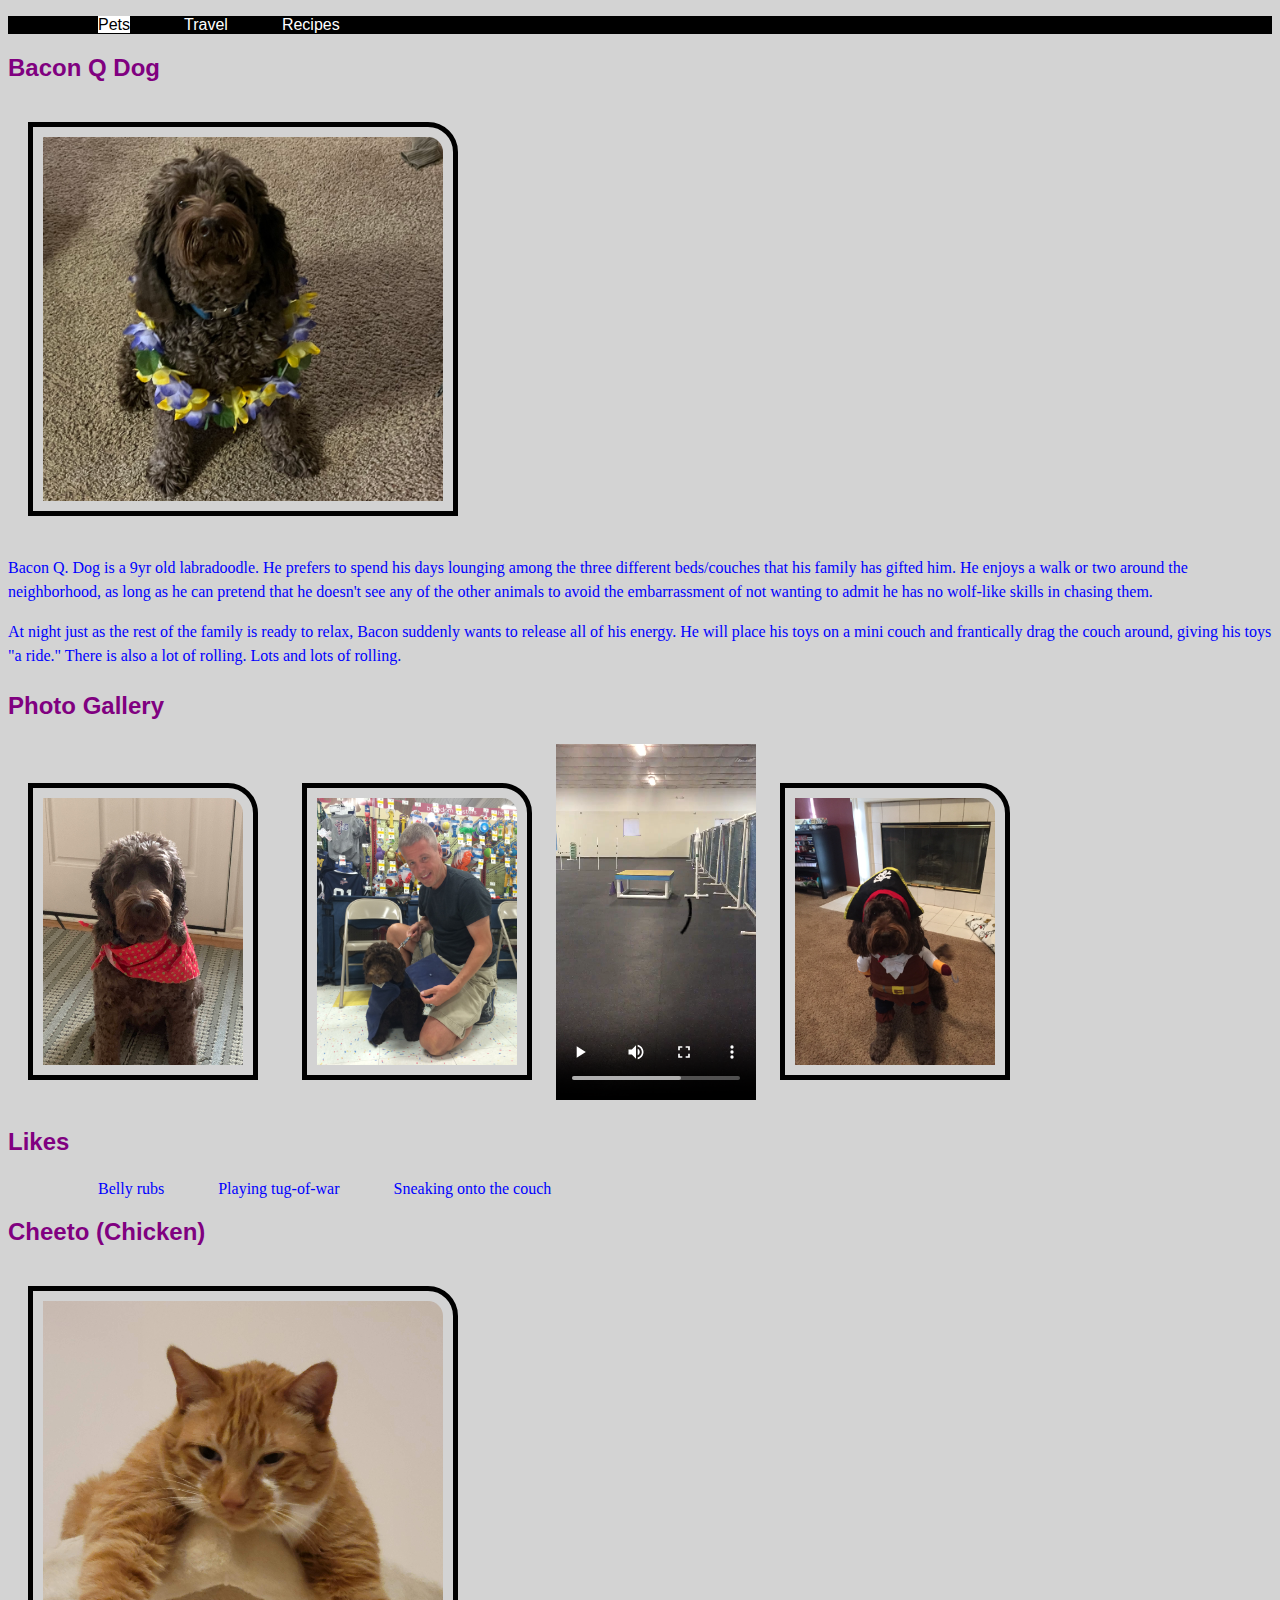
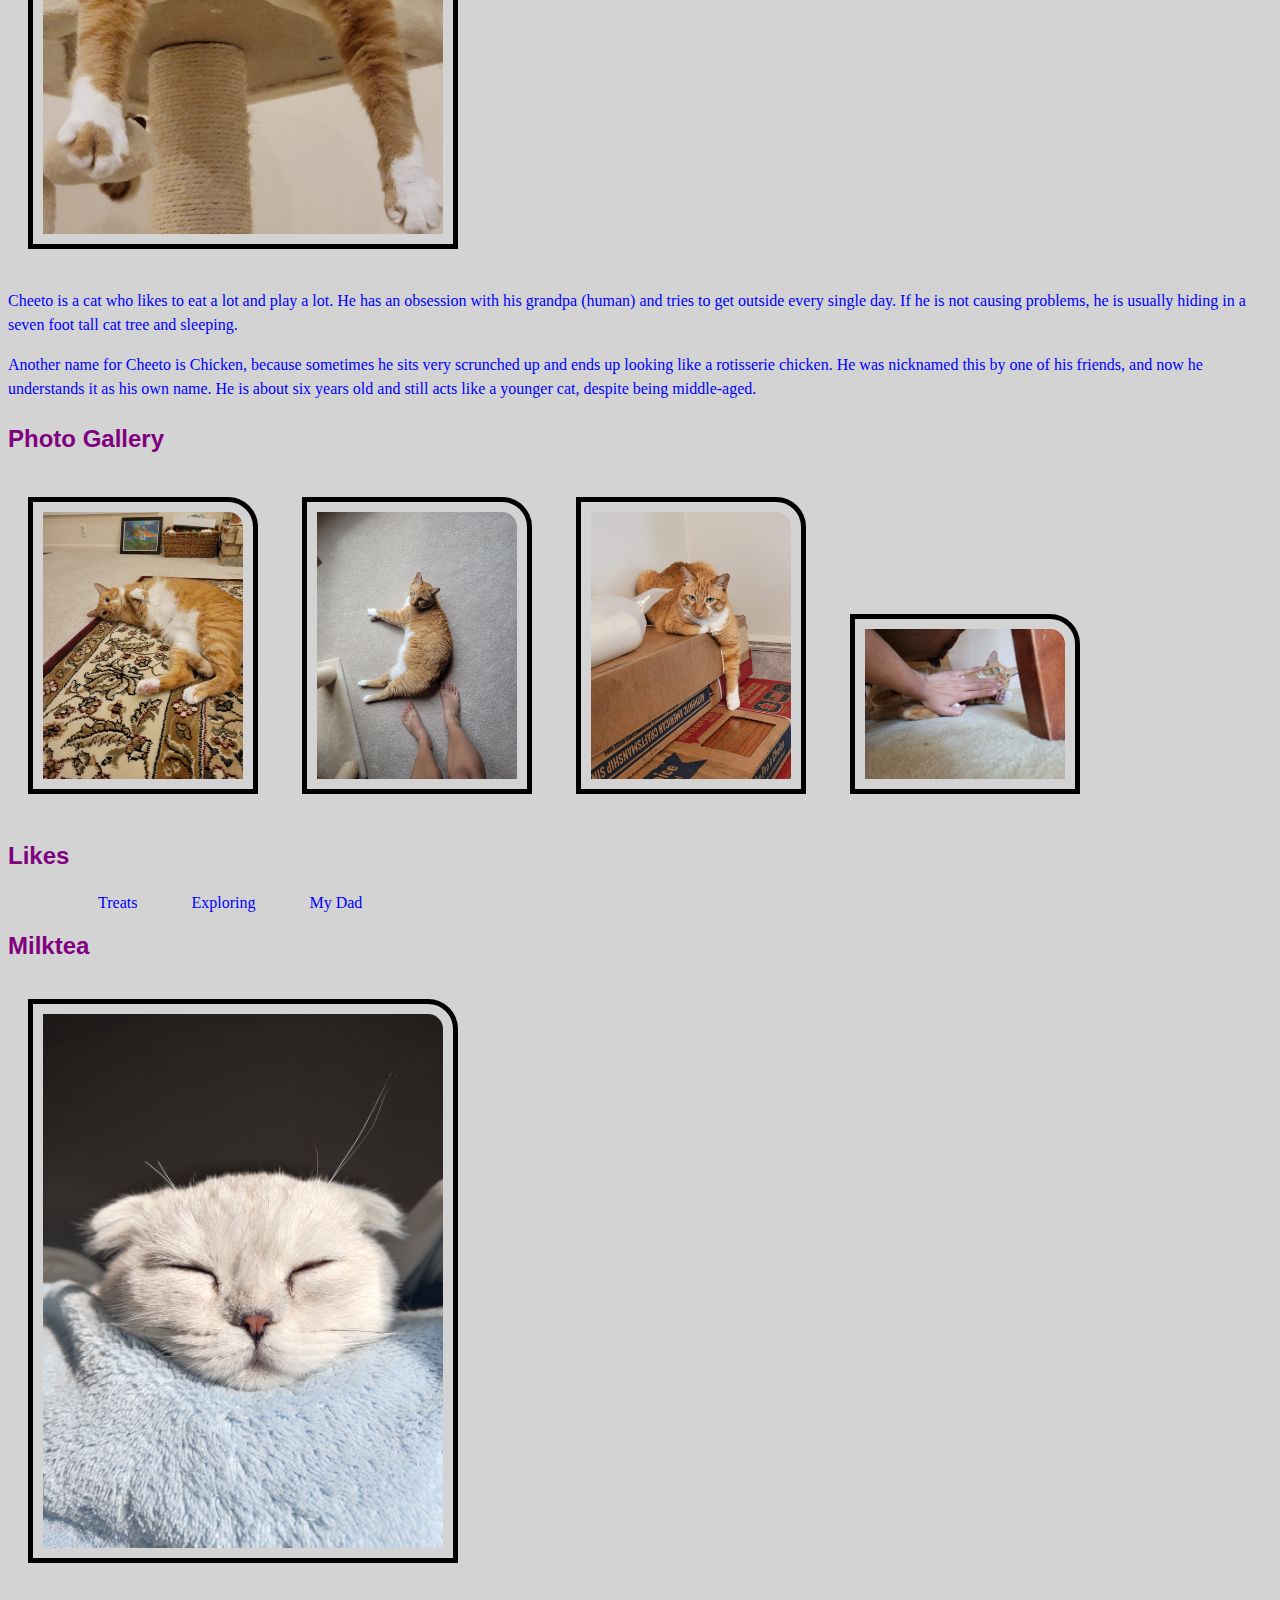
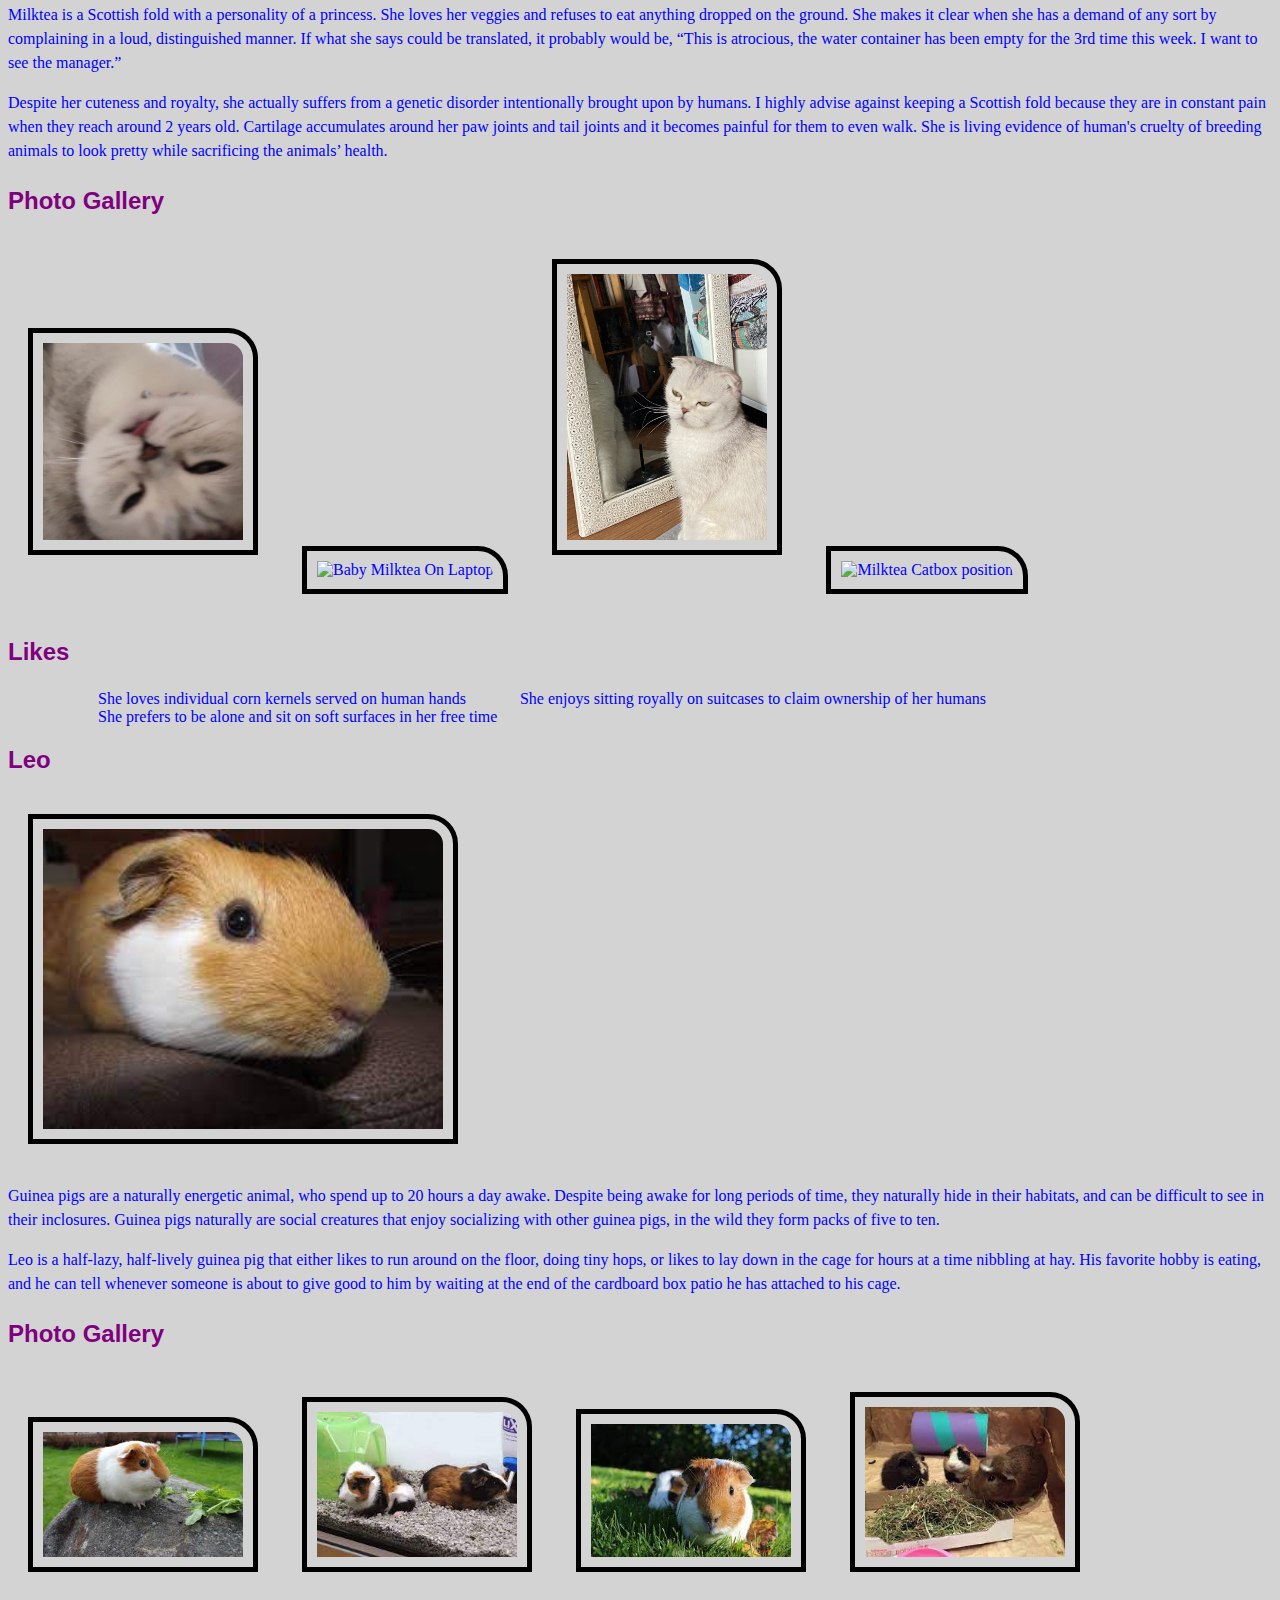
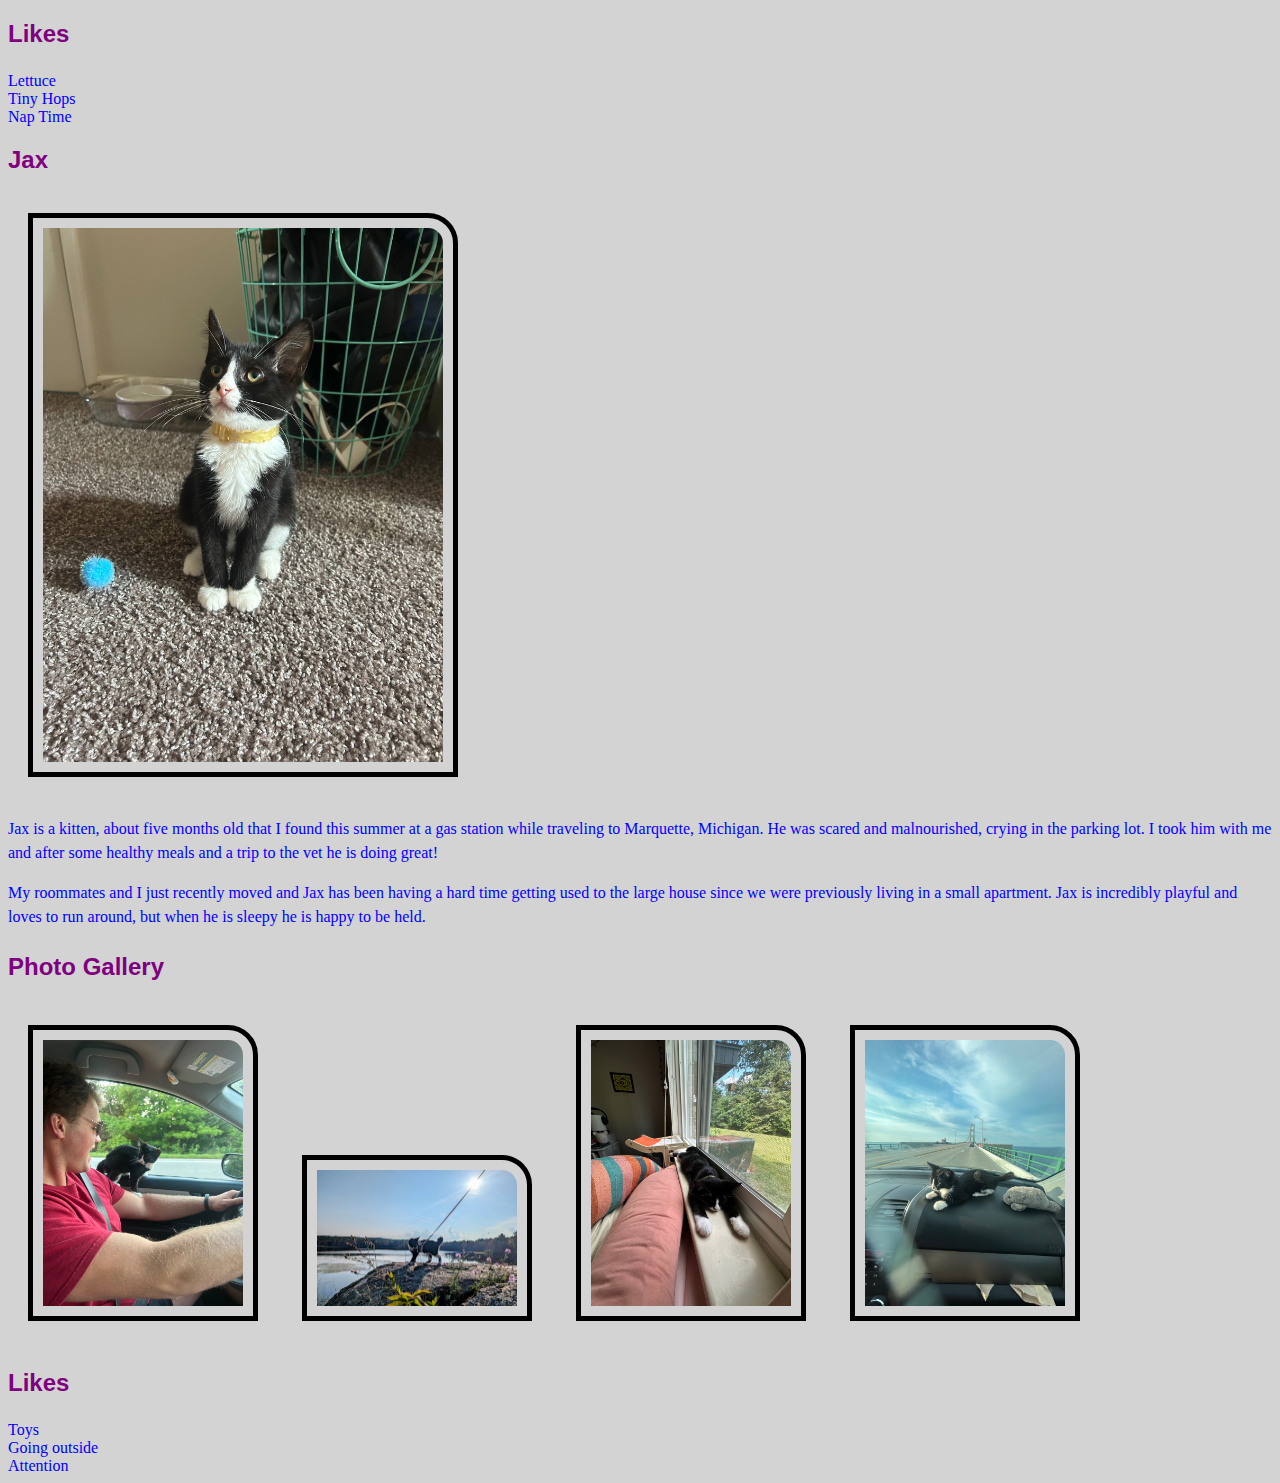
==== index.html @ cd9cd072 "Add files via upload" ====
<!DOCTYPE html>
<html lang="en">
<head>
    <meta charset="UTF-8">
    <meta name="viewport" content="width=device-width, initial-scale=1.0">
    <link rel="stylesheet" href="css/style.css">
    <title>Common Project</title>
</head>
<body>
    <div class = "skip"><a href = "">Skip to Main Content</a></div>
    <div class = "nav">
    <ul>
        <li><a class = "active" href = "index.html">Pets</a></li>
        <li><a href = "travel.html">Travel</a></li>
        <li><a href = "recipes.html">Recipes</a></li>
    </ul>
    </div>
    <main>
        <div>
            <h2>Bacon Q Dog</h2>
            <img src="images/bacon.jpg" width = "400" alt="Brown labradoodle wearing colorful lei">

            <p>Bacon Q. Dog is a 9yr old labradoodle. He prefers to spend his days lounging among the three different beds/couches that his family has gifted him. He enjoys a walk or two around the neighborhood, as long as he can pretend that he doesn't see any of the other animals to avoid the embarrassment of not wanting to admit he has no wolf-like skills in chasing them.</p> 
            <P>At night just as the rest of the family is ready to relax, Bacon suddenly wants to release all of his energy. He will place his toys on a mini couch and frantically drag the couch around, giving his toys "a ride." There is also a lot of rolling. Lots and lots of rolling.</P>
            <h3>Photo Gallery</h3>
            <img src="images/bacon_bandana.JPG" width ="200" alt = "Brown labradoodle wearing an orange bandana">
            <img src="images/bacon_graduation.JPG"  width ="200" alt="Small labradoodle puppy wearing a graduation cap and gown">
            <video width="200"  controls>
                <source src="images/bacon_agility.mov">
                Your browser does not support the video tag.  This was a video of a girl and dog demonstrating a sit and stay procedure
            </video>
            <img src="images/bacon_halloween.JPG"  width ="200" alt="Brown labradoodle wearing a pirate costume">

            <h3>Likes</h3>
            <ul>
                <li>Belly rubs</li>
                <li>Playing tug-of-war</li>
                <li>Sneaking onto the couch</li>
            </ul>
            <!-- Colleen van Lent -->
        
        </div>
        <div>
            <h2>Cheeto (Chicken)</h2>
            <img src="images/cheeto_cattree.jpg" width = "400" alt="Orange cat hanging paws off a cat tower">
            <p>Cheeto is a cat who likes to eat a lot and play a lot. He has an obsession with his grandpa (human) and tries to get outside every single day. If he is not causing problems, he is usually hiding in a seven foot tall cat tree and sleeping. </p> 
            <P>Another name for Cheeto is Chicken, because sometimes he sits very scrunched up and ends up looking like a rotisserie chicken. He was nicknamed this by one of his friends, and now he understands it as his own name. He is about six years old and still acts like a younger cat, despite being middle-aged.             </P>
            <h3>Photo Gallery</h3>
            <img src="images/cheeto_carpet.jpg" width ="200" alt = "Cheeto laying sideways on the carpet">
            <img src="images/cheeto_moon.jpg"  width ="200" alt="Cheeto lying in the sun in a half moon crescent shape">
            <img src="images/cheeto_boxes.jpg"  width ="200" alt="Cheeto lying on boxes with one leg hanging off">
            <img src="images/cheeto_attack.jpg"  width ="200" alt="Cheeto attacked a hand trying to pet him">
            

            <h3>Likes</h3>
            <ul>
                <li>Treats</li>
                <li>Exploring</li>
                <li>My Dad</li>

            </ul>
            <!-- Divya Shankar -->
        
        </div>
        <div>
            <h2>Milktea</h2>
            <img src="images/Main.JPG" width = "400" alt="Milktea taking nap">
            <p>Milktea is a Scottish fold with a personality of a princess. 
                She loves her veggies and refuses to eat anything dropped on the ground. 
                She makes it clear when she has a demand of any sort by complaining in a loud, distinguished manner. 
                If what she says could be translated, it probably would be, “This is atrocious, the water container has been empty for the 3rd time this week. I want to see the manager.”
            </p> 
            <P>Despite her cuteness and royalty, she actually suffers from a genetic disorder intentionally brought upon by humans. I highly advise against keeping a Scottish fold because they are in constant pain when they reach around 2 years old. Cartilage accumulates around her paw joints and tail joints and it becomes painful for them to even walk. She is living evidence of human's cruelty of breeding animals to look pretty while sacrificing the animals’ health. </P>
            <h3>Photo Gallery</h3>
            <img src="images/Milktea_comfy.jpg" width ="200" alt = "Milktea enjoying a good massage">
            <img src="images/Milktea_laptop.jpg "  width ="200" alt="Baby Milktea On Laptop" >
            <img src="images/Milktea_mirror.jpeg"  width ="200" alt="Milktea sighing at mirror">
            <img src="images/Milktea_catbox.jpg"  width ="200" alt="Milktea Catbox position">
            

            <h3>Likes</h3>
            <ul>
                <li>She loves individual corn kernels served on human hands</li>
                <li>She enjoys sitting royally on suitcases to claim ownership of her humans</li>
                <li>She prefers to be alone and sit on soft surfaces in her free time</li>
            </ul>
            <!-- Olive Ren -->
        </div>
        <div>
            <h2>
                Leo
            </h2>
            <img width="400" src="images/Leo_primary_photo.jpg" alt="Guinea pig doing his best to smile for the camera">
            <p>
                Guinea pigs are a naturally energetic animal, who spend up to 20 hours a day awake. Despite being awake for long periods of time, they naturally hide in their habitats, and can be difficult to see in their inclosures.  Guinea pigs naturally are social creatures that enjoy socializing with other guinea pigs, in the wild they form packs of five to ten.
            </p>
            <p>
                Leo is a half-lazy, half-lively guinea pig that either likes to run around on the floor, doing tiny hops, or likes to lay down in the cage for hours at a time nibbling at hay. His favorite hobby is eating, and he can tell whenever someone is about to give good to him by waiting at the end of the cardboard box patio he has attached to his cage.
            </p>
            <h3>
                Photo Gallery
            </h3>
            <img width="200" src="images/Leo_greens.jpg" alt="Leo enjoying leafy greens">
            <img width="200" src="images/Leo_run.jpg" alt="Leo running across his cage as fast as he can.">
            <img width="200" src="images/Leo_smile.jpg" alt="Leo smiling for the camera.">
            <img width="200" src="images/Leo_escape.jpg" alt="Leo socializing with other guinea pigs as they plan their escape.">
            <h3>
                Likes
            </h3>
            <li>
                Lettuce
            </li>
            <li>
                Tiny Hops
            </li>
            <li>
                Nap Time
            </li>
            <!-- Justin Fischer & Alexei Chen -->
        </div>
        <div>
            <h2>
                Jax
            </h2>
            <img width="400" src="images/Jax.jpg" alt="A black and white kitten sitting down and wearing a yellow collar.">
            <p>
                Jax is a kitten, about five months old that I found this summer at a gas station while traveling to Marquette, Michigan. He was scared and malnourished, crying in the parking lot. I took him with me and after some healthy meals and a trip to the vet he is doing great!
            </p>
            <p>
                My roommates and I just recently moved and Jax has been having a hard time getting used to the large house since we were previously living in a small apartment. Jax is incredibly playful and loves to run around, but when he is sleepy he is happy to be held. 
            </p>
            <h3>
                Photo Gallery
            </h3>
            <img width="200" src="images/JaxandMax.jpg" alt="Black and white kitten standing on the driver’s arm while on a road trip.">
            <img width="200" src="images/JaxHarlowLake.jpg" alt="Black and white kitten on a leash standing on a rock above a lake.">
            <img width="200" src="images/JaxSleeping.jpg" alt="Black and white kitten sleeping on a windowsill.">
            <img width="200" src="images/JaxDashboard.jpg" alt="Black and white kitten lying on the dashboard of a car while crossing the Mackinac Bridge.">
            <h3>
                Likes
            </h3>
            <li>
                Toys
            </li>
            <li>
                Going outside
            </li>
            <li>
                Attention
            </li>
            <!-- Grace Jermstad -->
        </div>
    </main>
    
</body>
</html>
---- css/style.css ----
body {
    background-color: lightgrey;
    color: blue;
}
h1 {
    font-size: 36px; 
    font-family: sans-serif;
    text-align: center;
  }

h2, h3 {
    font-size: 24px;
    font-family: sans-serif;
    color: purple; 
  }

  p {
    line-height: 1.5; 
  }

  img {
    border: 5px solid black; 
    padding: 10px;
    margin: 20px;
    border-top-right-radius: 30px;
  }
  
  /* Style the list items */
  ul li {
    display: inline-block;
    margin-left: 50px;
  }

 
.skip a{
  background: white;
  left: 0;
  top: -40px;
  padding: 6px;
  -webkit-transition: top 1s ease-out;
  transition: top 1ss ease-out;
  z-index: 1;
  position: absolute; 
}

.nav a {
  text-decoration: none;
}

.nav {
  background-color: black; 
}

.nav li {
  font-family: sans-serif;
}

li a{
  color: white;
  text-align: center;
}
  
li a:hover {
  background-color: lightblue;
}


.skip a:hover, .skip a:focus{
  background: white;
  left: 0;
  top: 20px;
  padding: 6px;
  -webkit-transition: top 1s ease-out;
  transition: top 1ss ease-out;
  z-index: 1;
  position: absolute; 
}

li a.active {
  background-color: white;
  color: black;
 
}


  @media only screen and (max-width: 768px) {
    .nav li a{    
      
      font-size: 25px;
    }

    img {
      width: 80%;
    }

    .nav li {
      margin-left: 0;
      padding: 5px;
    }

    .nav {
      padding: 5px;
      
    }
  }
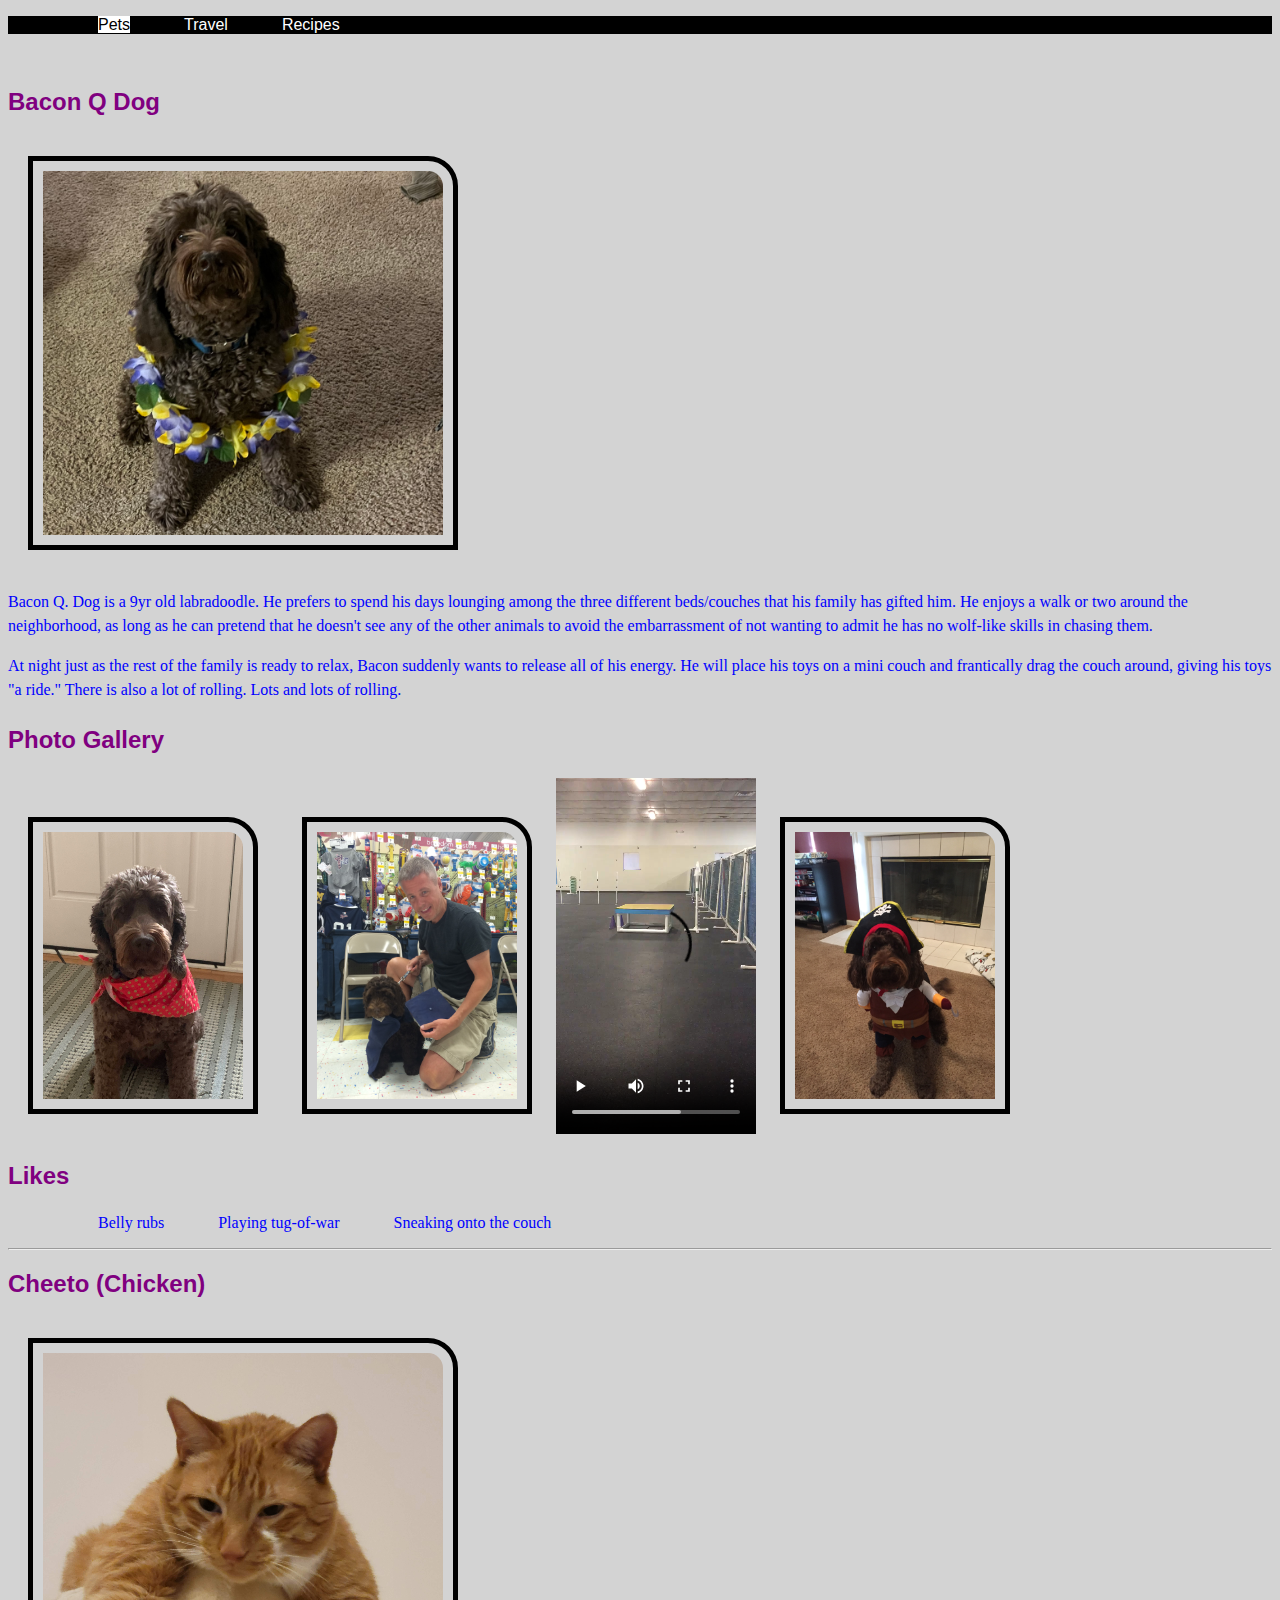
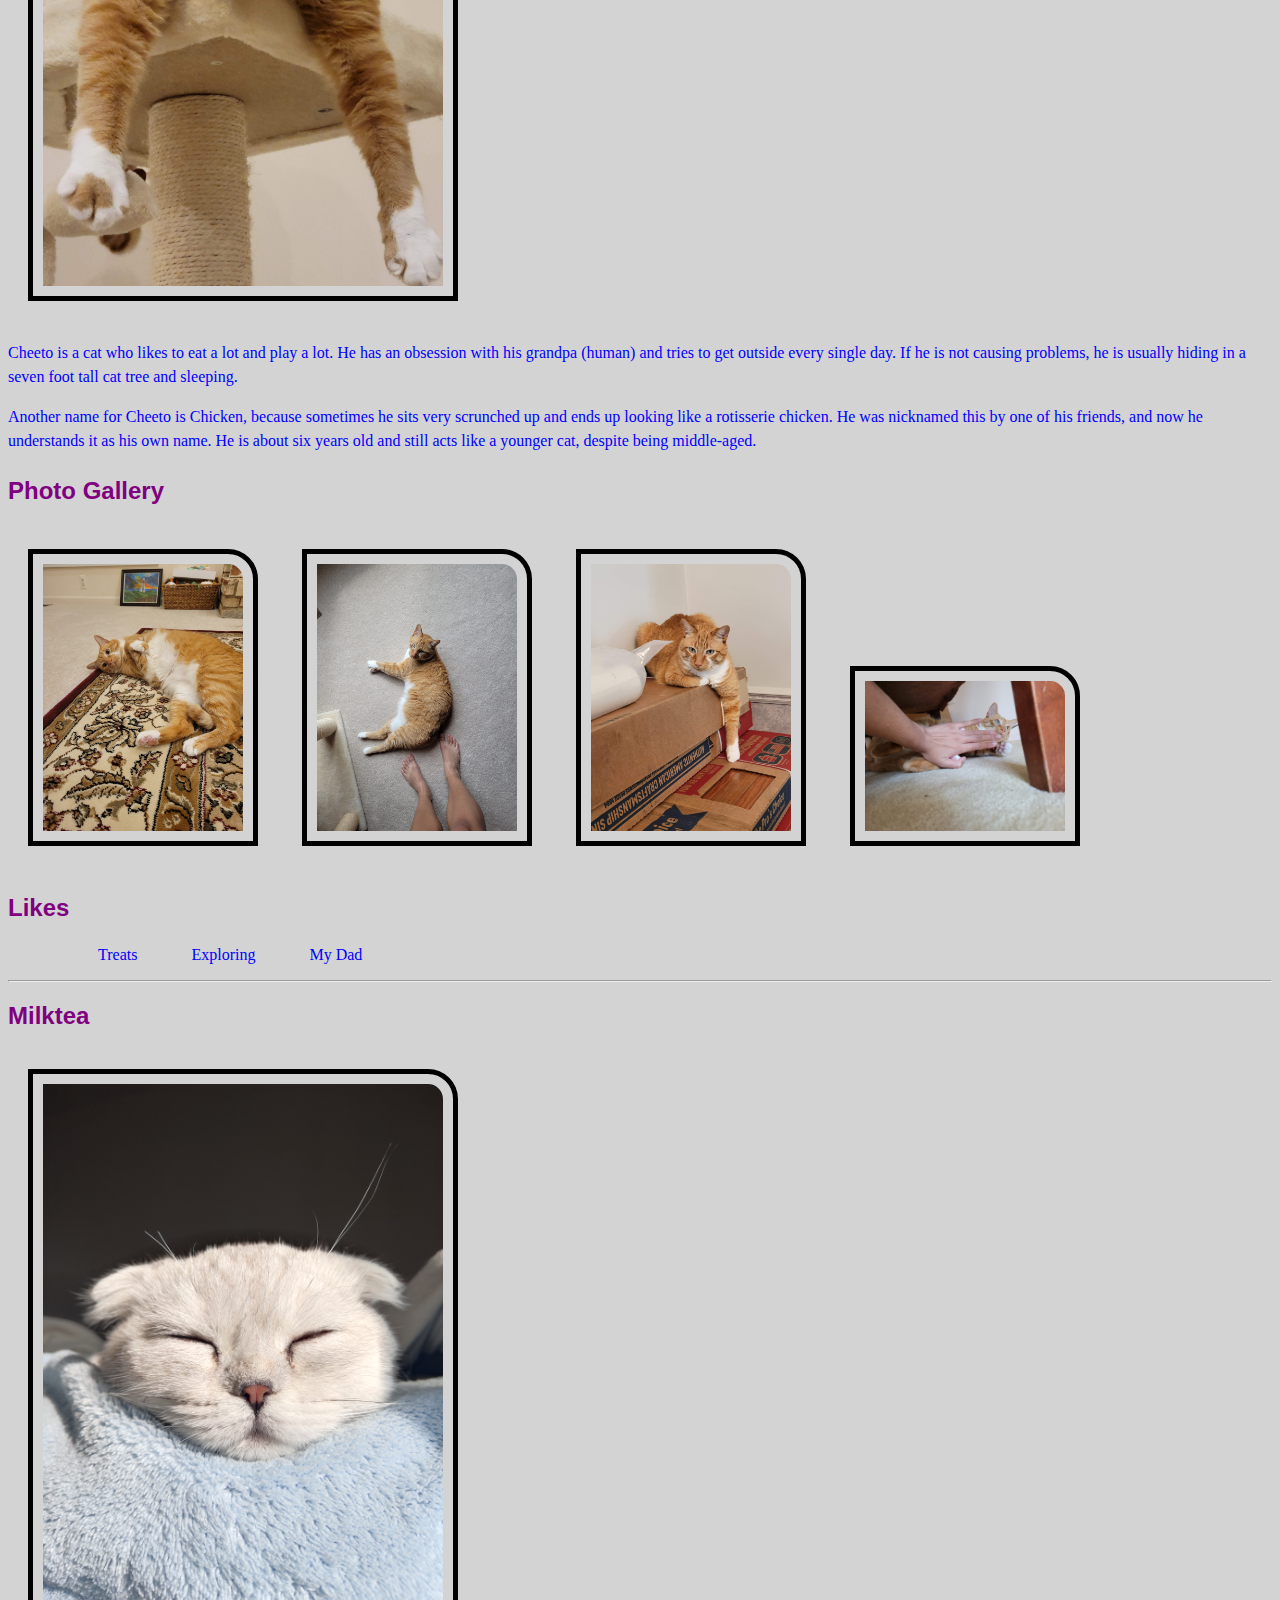
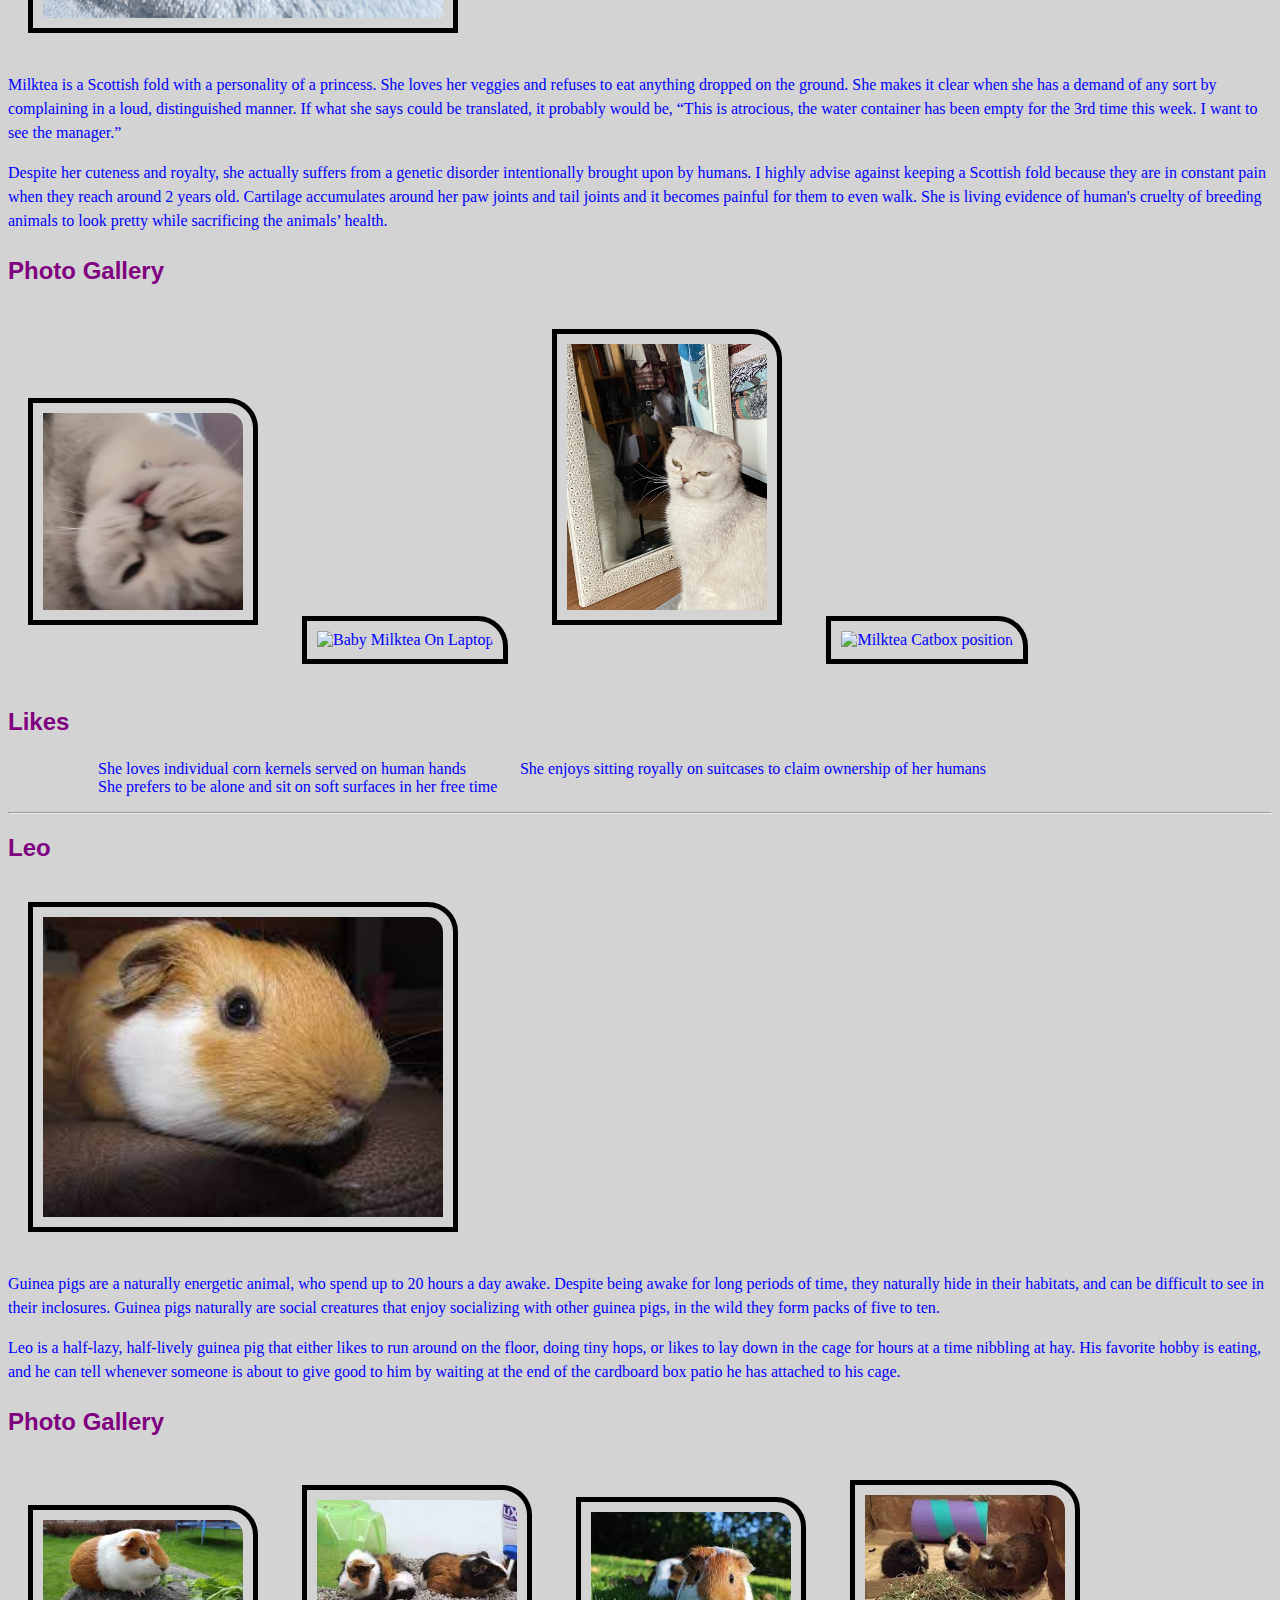
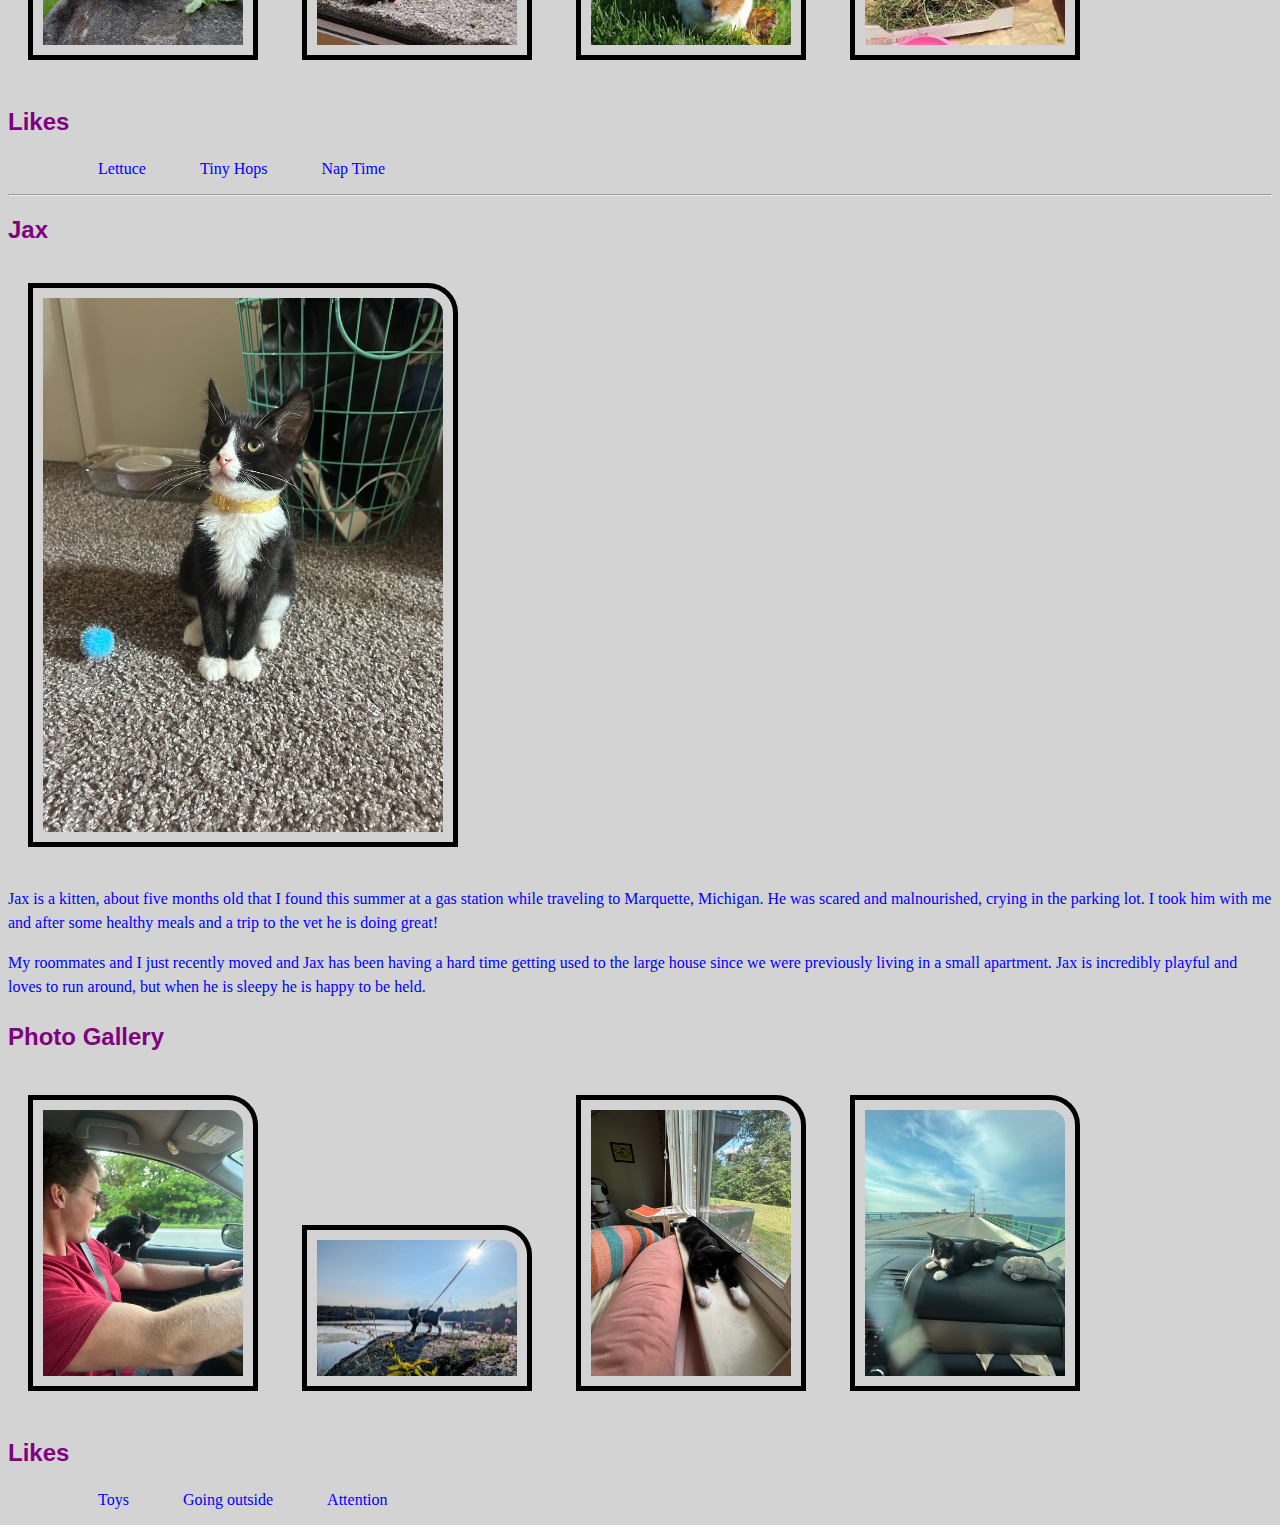
==== commit 7a418b04: "Update index.html" ====
--- a/index.html
+++ b/index.html
@@ -3,10 +3,11 @@
 <head>
     <meta charset="UTF-8">
     <meta name="viewport" content="width=device-width, initial-scale=1.0">
+    <link rel="stylesheet" href="css/html5reset.css">
     <link rel="stylesheet" href="css/style.css">
     <title>Common Project</title>
 </head>
-<body>
+<body id="pet">
     <div class = "skip"><a href = "">Skip to Main Content</a></div>
     <div class = "nav">
     <ul>
@@ -17,22 +18,26 @@
     </div>
     <main>
         <div>
+            <br>
             <h2>Bacon Q Dog</h2>
-            <img src="images/bacon.jpg" width = "400" alt="Brown labradoodle wearing colorful lei">
+            <img class="big" src="images/bacon.jpg" width = "400" alt="Brown labradoodle wearing colorful lei">
 
             <p>Bacon Q. Dog is a 9yr old labradoodle. He prefers to spend his days lounging among the three different beds/couches that his family has gifted him. He enjoys a walk or two around the neighborhood, as long as he can pretend that he doesn't see any of the other animals to avoid the embarrassment of not wanting to admit he has no wolf-like skills in chasing them.</p> 
             <P>At night just as the rest of the family is ready to relax, Bacon suddenly wants to release all of his energy. He will place his toys on a mini couch and frantically drag the couch around, giving his toys "a ride." There is also a lot of rolling. Lots and lots of rolling.</P>
             <h3>Photo Gallery</h3>
-            <img src="images/bacon_bandana.JPG" width ="200" alt = "Brown labradoodle wearing an orange bandana">
-            <img src="images/bacon_graduation.JPG"  width ="200" alt="Small labradoodle puppy wearing a graduation cap and gown">
-            <video width="200"  controls>
-                <source src="images/bacon_agility.mov">
-                Your browser does not support the video tag.  This was a video of a girl and dog demonstrating a sit and stay procedure
-            </video>
-            <img src="images/bacon_halloween.JPG"  width ="200" alt="Brown labradoodle wearing a pirate costume">
 
+            <div class = "container">
+                <img src="images/bacon_bandana.JPG" width ="200" alt = "Brown labradoodle wearing an orange bandana">
+                <img src="images/bacon_graduation.JPG"  width ="200" alt="Small labradoodle puppy wearing a graduation cap and gown">
+                <video width="200"  controls>
+                    <source src="images/bacon_agility.mov">
+                    Your browser does not support the video tag.  This was a video of a girl and dog demonstrating a sit and stay procedure
+                </video>
+                <img src="images/bacon_halloween.JPG"  width ="200" alt="Brown labradoodle wearing a pirate costume">    
+            </div>
+            
             <h3>Likes</h3>
-            <ul>
+            <ul class="pets">
                 <li>Belly rubs</li>
                 <li>Playing tug-of-war</li>
                 <li>Sneaking onto the couch</li>
@@ -40,20 +45,23 @@
             <!-- Colleen van Lent -->
         
         </div>
+        <hr>
         <div>
             <h2>Cheeto (Chicken)</h2>
-            <img src="images/cheeto_cattree.jpg" width = "400" alt="Orange cat hanging paws off a cat tower">
+
+            <img class="big" src="images/cheeto_cattree.jpg" width = "400" alt="Orange cat hanging paws off a cat tower">
             <p>Cheeto is a cat who likes to eat a lot and play a lot. He has an obsession with his grandpa (human) and tries to get outside every single day. If he is not causing problems, he is usually hiding in a seven foot tall cat tree and sleeping. </p> 
             <P>Another name for Cheeto is Chicken, because sometimes he sits very scrunched up and ends up looking like a rotisserie chicken. He was nicknamed this by one of his friends, and now he understands it as his own name. He is about six years old and still acts like a younger cat, despite being middle-aged.             </P>
             <h3>Photo Gallery</h3>
+            <div class = "container">
             <img src="images/cheeto_carpet.jpg" width ="200" alt = "Cheeto laying sideways on the carpet">
             <img src="images/cheeto_moon.jpg"  width ="200" alt="Cheeto lying in the sun in a half moon crescent shape">
             <img src="images/cheeto_boxes.jpg"  width ="200" alt="Cheeto lying on boxes with one leg hanging off">
             <img src="images/cheeto_attack.jpg"  width ="200" alt="Cheeto attacked a hand trying to pet him">
-            
+            </div>
 
             <h3>Likes</h3>
-            <ul>
+            <ul class="pets">
                 <li>Treats</li>
                 <li>Exploring</li>
                 <li>My Dad</li>
@@ -62,9 +70,10 @@
             <!-- Divya Shankar -->
         
         </div>
+          <hr>
         <div>
             <h2>Milktea</h2>
-            <img src="images/Main.JPG" width = "400" alt="Milktea taking nap">
+            <img class="big" src="images/Main.JPG" width = "400" alt="Milktea taking nap">
             <p>Milktea is a Scottish fold with a personality of a princess. 
                 She loves her veggies and refuses to eat anything dropped on the ground. 
                 She makes it clear when she has a demand of any sort by complaining in a loud, distinguished manner. 
@@ -72,25 +81,30 @@
             </p> 
             <P>Despite her cuteness and royalty, she actually suffers from a genetic disorder intentionally brought upon by humans. I highly advise against keeping a Scottish fold because they are in constant pain when they reach around 2 years old. Cartilage accumulates around her paw joints and tail joints and it becomes painful for them to even walk. She is living evidence of human's cruelty of breeding animals to look pretty while sacrificing the animals’ health. </P>
             <h3>Photo Gallery</h3>
-            <img src="images/Milktea_comfy.jpg" width ="200" alt = "Milktea enjoying a good massage">
-            <img src="images/Milktea_laptop.jpg "  width ="200" alt="Baby Milktea On Laptop" >
-            <img src="images/Milktea_mirror.jpeg"  width ="200" alt="Milktea sighing at mirror">
-            <img src="images/Milktea_catbox.jpg"  width ="200" alt="Milktea Catbox position">
+            
+            <div class="container"> 
+                <img src="images/Milktea_comfy.jpg" width ="200" alt = "Milktea enjoying a good massage">
+                <img src="images/Milktea_laptop.jpg "  width ="200" alt="Baby Milktea On Laptop" >
+                <img src="images/Milktea_mirror.jpeg"  width ="200" alt="Milktea sighing at mirror">
+                <img src="images/Milktea_catbox.jpg"  width ="200" alt="Milktea Catbox position">
+            </div>
+           
             
 
             <h3>Likes</h3>
-            <ul>
+            <ul class="pets">
                 <li>She loves individual corn kernels served on human hands</li>
                 <li>She enjoys sitting royally on suitcases to claim ownership of her humans</li>
                 <li>She prefers to be alone and sit on soft surfaces in her free time</li>
             </ul>
             <!-- Olive Ren -->
         </div>
+        <hr>
         <div>
             <h2>
                 Leo
             </h2>
-            <img width="400" src="images/Leo_primary_photo.jpg" alt="Guinea pig doing his best to smile for the camera">
+            <img class="big" width="400" src="images/Leo_primary_photo.jpg" alt="Guinea pig doing his best to smile for the camera">
             <p>
                 Guinea pigs are a naturally energetic animal, who spend up to 20 hours a day awake. Despite being awake for long periods of time, they naturally hide in their habitats, and can be difficult to see in their inclosures.  Guinea pigs naturally are social creatures that enjoy socializing with other guinea pigs, in the wild they form packs of five to ten.
             </p>
@@ -100,29 +114,28 @@
             <h3>
                 Photo Gallery
             </h3>
+            <div class="container"> 
             <img width="200" src="images/Leo_greens.jpg" alt="Leo enjoying leafy greens">
             <img width="200" src="images/Leo_run.jpg" alt="Leo running across his cage as fast as he can.">
             <img width="200" src="images/Leo_smile.jpg" alt="Leo smiling for the camera.">
             <img width="200" src="images/Leo_escape.jpg" alt="Leo socializing with other guinea pigs as they plan their escape.">
+            </div>
             <h3>
                 Likes
             </h3>
-            <li>
-                Lettuce
-            </li>
-            <li>
-                Tiny Hops
-            </li>
-            <li>
-                Nap Time
-            </li>
+            <ul class="pets">
+                <li>Lettuce</li>
+                <li>Tiny Hops</li>
+                <li>Nap Time</li>
+            </ul>
             <!-- Justin Fischer & Alexei Chen -->
         </div>
+          <hr>
         <div>
             <h2>
                 Jax
             </h2>
-            <img width="400" src="images/Jax.jpg" alt="A black and white kitten sitting down and wearing a yellow collar.">
+            <img class="big" width="400" src="images/Jax.jpg" alt="A black and white kitten sitting down and wearing a yellow collar.">
             <p>
                 Jax is a kitten, about five months old that I found this summer at a gas station while traveling to Marquette, Michigan. He was scared and malnourished, crying in the parking lot. I took him with me and after some healthy meals and a trip to the vet he is doing great!
             </p>
@@ -132,25 +145,25 @@
             <h3>
                 Photo Gallery
             </h3>
+            <div class="container"> 
             <img width="200" src="images/JaxandMax.jpg" alt="Black and white kitten standing on the driver’s arm while on a road trip.">
             <img width="200" src="images/JaxHarlowLake.jpg" alt="Black and white kitten on a leash standing on a rock above a lake.">
             <img width="200" src="images/JaxSleeping.jpg" alt="Black and white kitten sleeping on a windowsill.">
             <img width="200" src="images/JaxDashboard.jpg" alt="Black and white kitten lying on the dashboard of a car while crossing the Mackinac Bridge.">
+            </div>
             <h3>
                 Likes
             </h3>
-            <li>
-                Toys
-            </li>
-            <li>
-                Going outside
-            </li>
-            <li>
-                Attention
-            </li>
+
+            <ul class="pets">
+                <li>Toys</li>
+                <li>Going outside</li>
+                <li>Attention</li>
+            </ul>
+
             <!-- Grace Jermstad -->
         </div>
     </main>
     
 </body>
-</html>+</html>
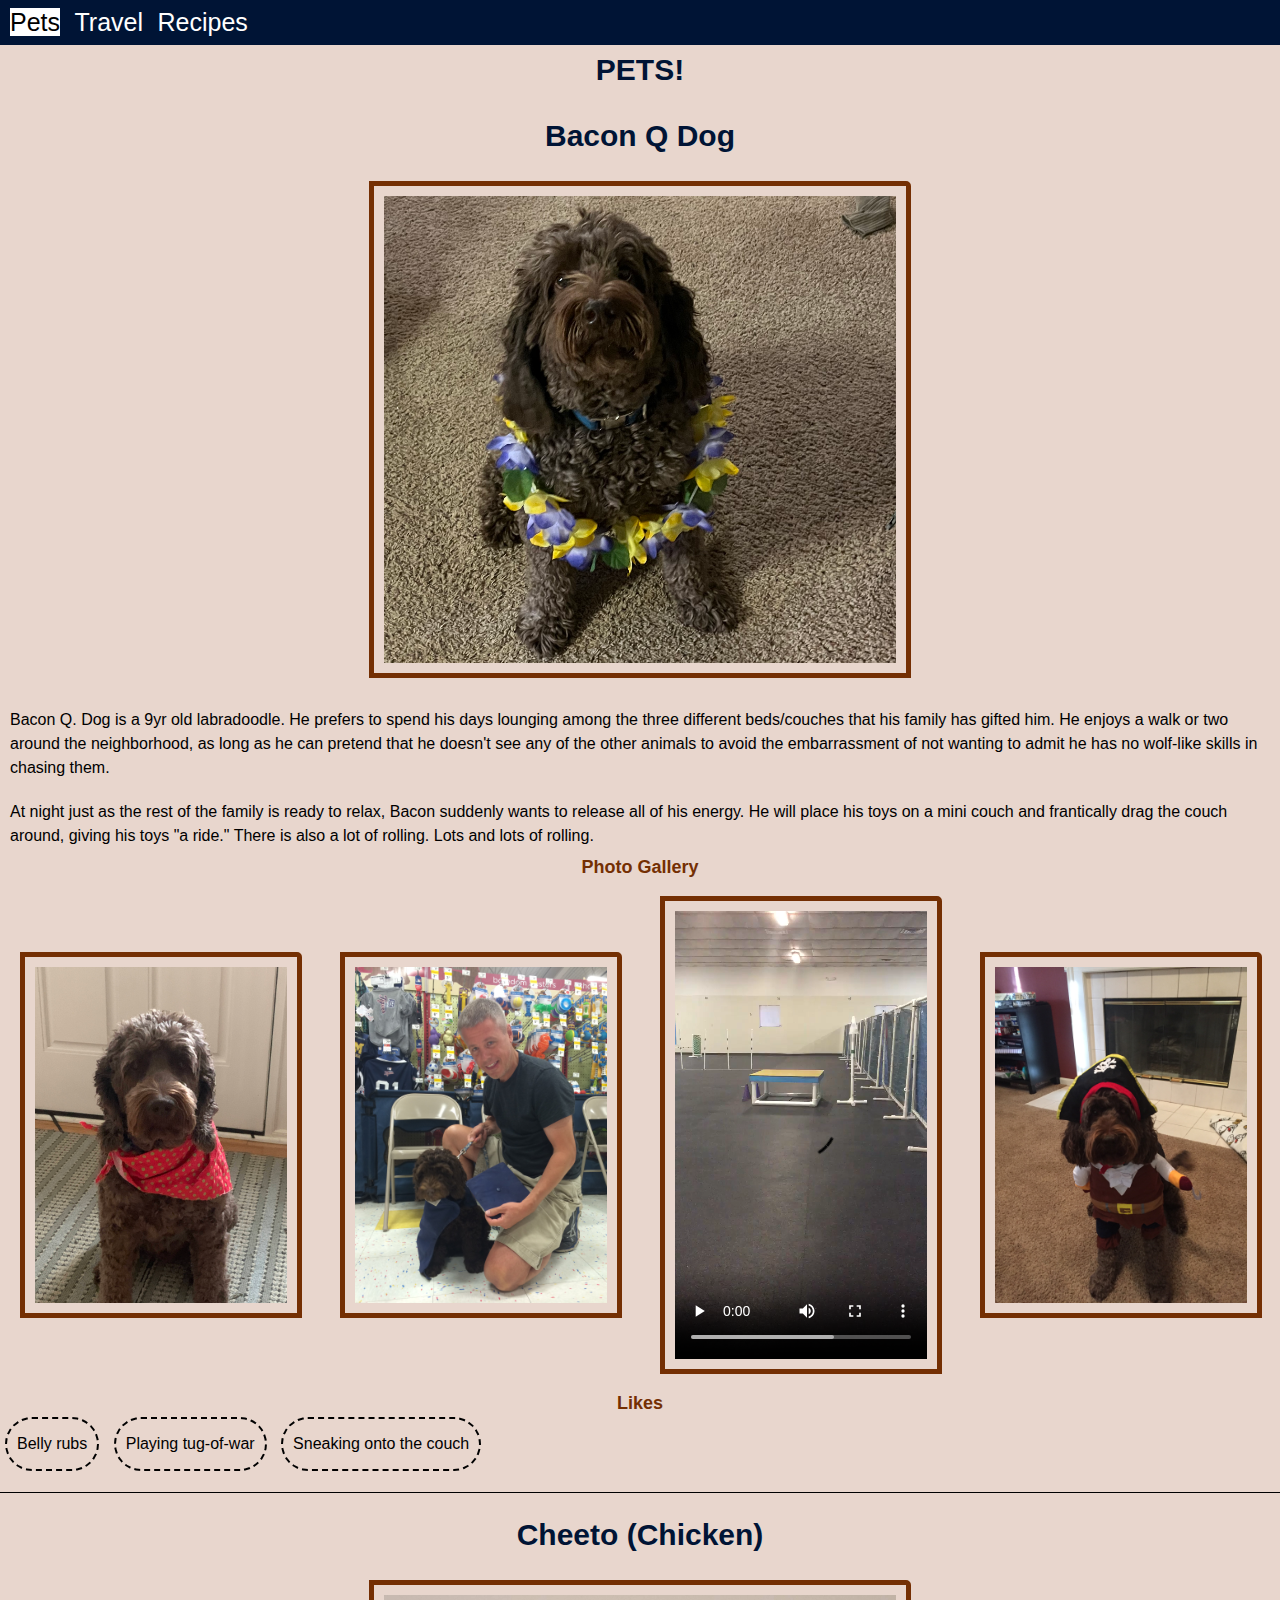
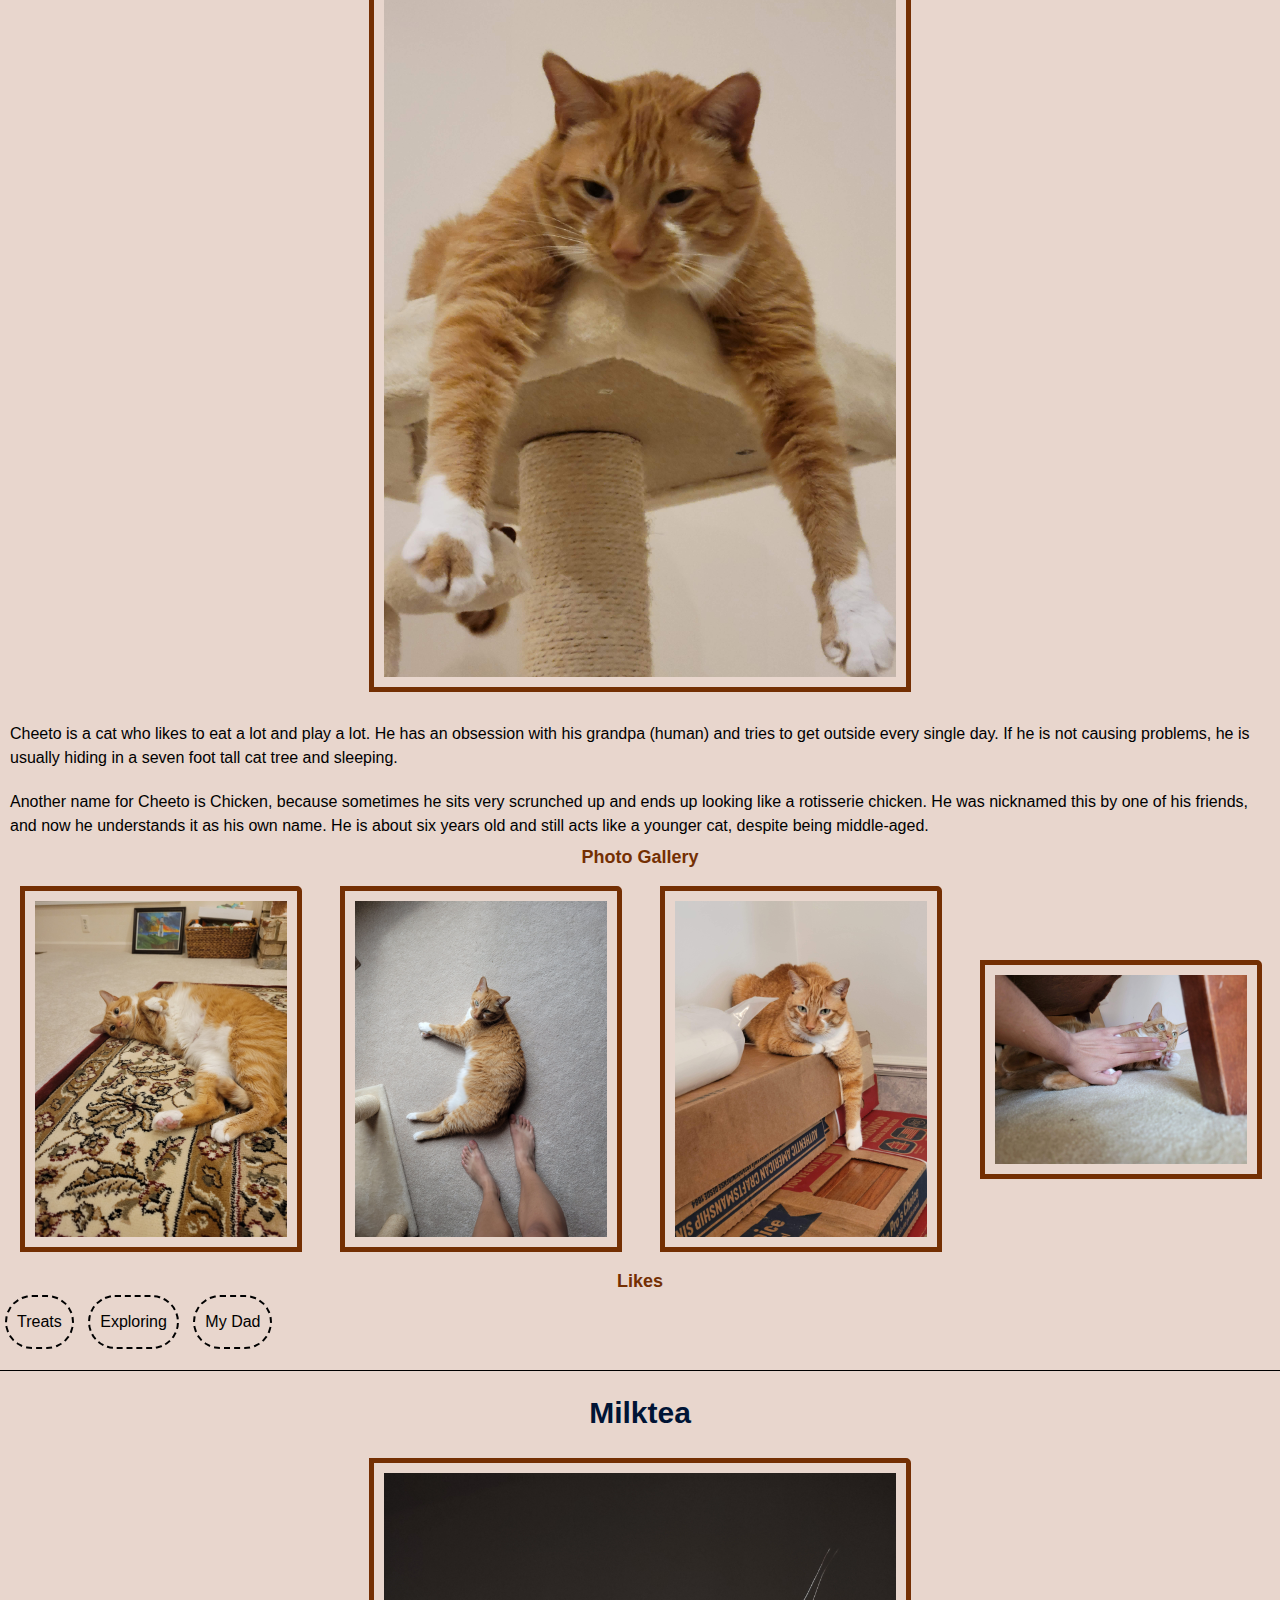
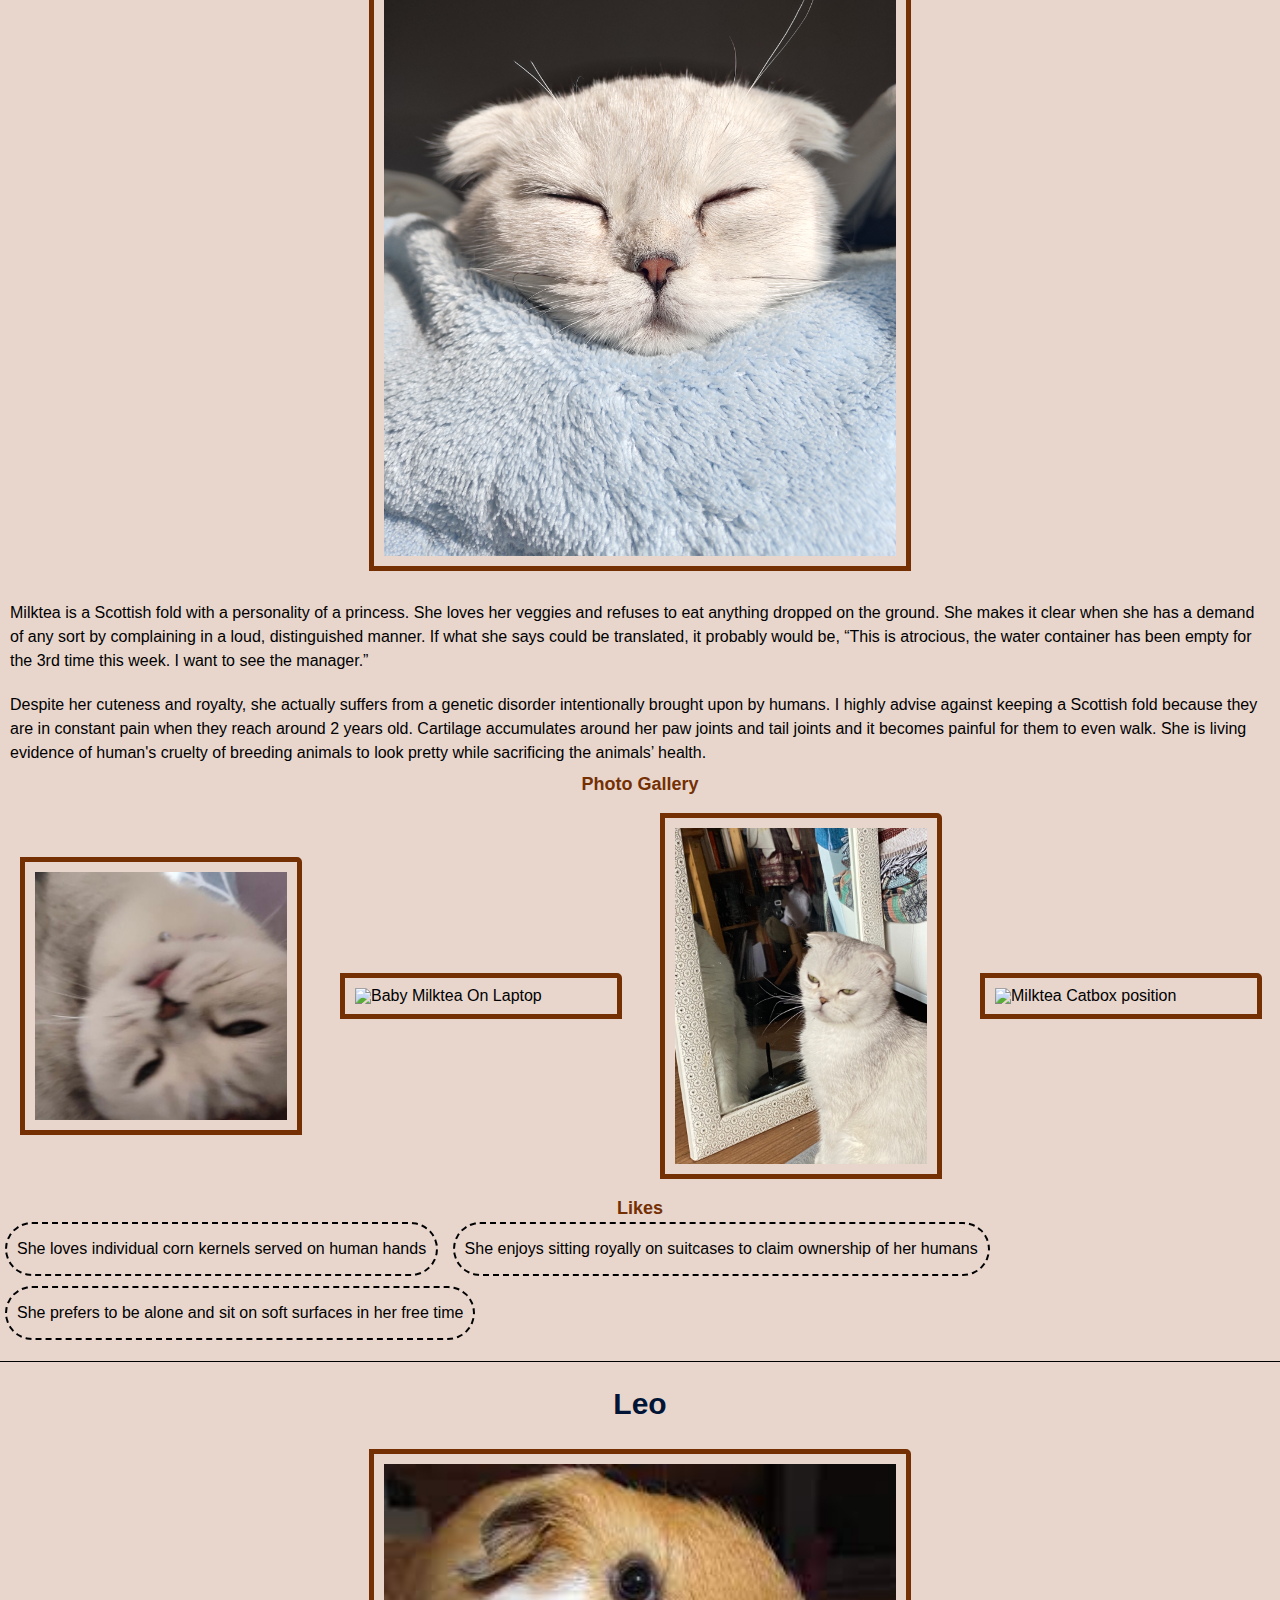
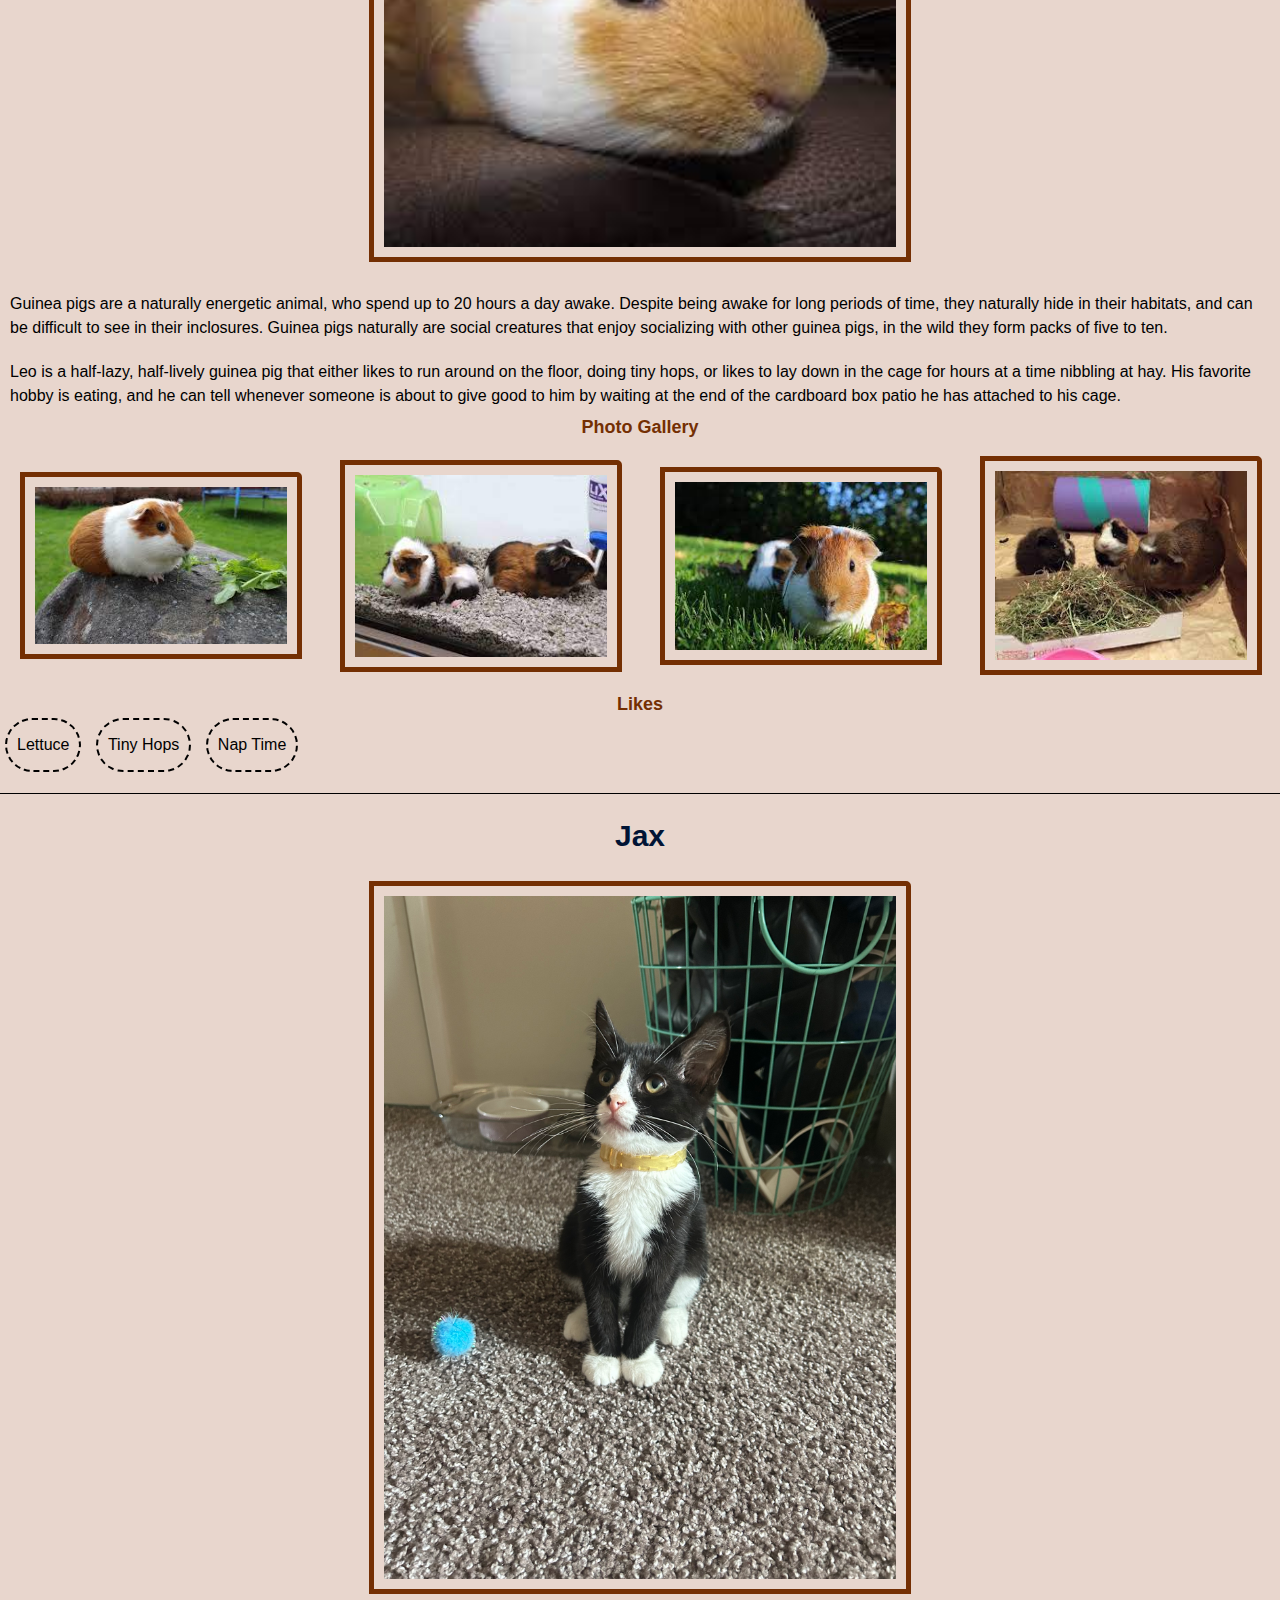
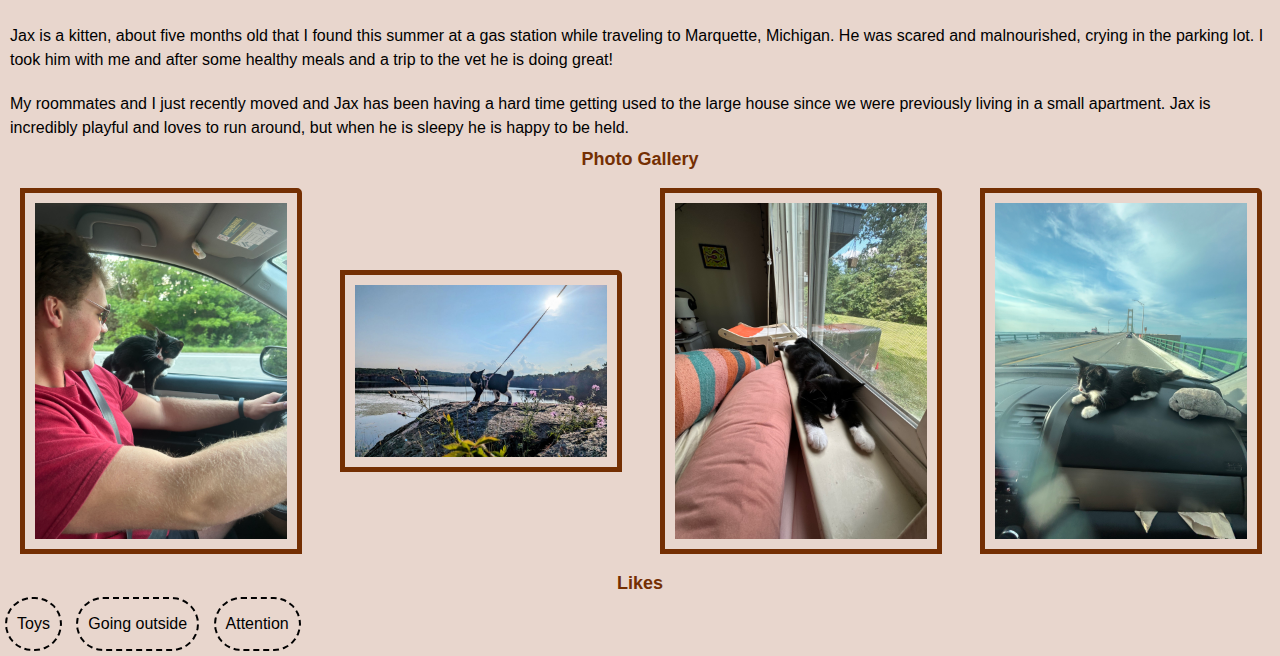
==== commit 25c9c7c6: "Update index.html" ====
--- a/index.html
+++ b/index.html
@@ -17,6 +17,7 @@
     </ul>
     </div>
     <main>
+        <h1>PETS!</h1>
         <div>
             <br>
             <h2>Bacon Q Dog</h2>
--- a/css/style.css
+++ b/css/style.css
@@ -1,37 +1,92 @@
 body {
-    background-color: lightgrey;
-    color: blue;
+    font-family: sans-serif;
+    color: black;
+    line-height: auto;
 }
-h1 {
-    font-size: 36px; 
-    font-family: sans-serif;
-    text-align: center;
+
+.info {
+  text-align: center;
+  line-height: 1.5;
+  
+}
+#pet {
+  background-color: #e8d6cd;
+}
+
+#recipe {
+  background-color: #d7c6e1;
+}
+
+hr {
+  border-color: black;
+}
+
+#travel {
+  background-color: #c8dbd4;
+}
+
+
+
+h1, h2 {
+  font-size: 30px;
+  font-family: sans-serif;
+  color: #001435; 
+  text-align: center;
+  padding: 10px;
   }
 
-h2, h3 {
-    font-size: 24px;
+
+
+  h3 {
+    font-size: 18px;
     font-family: sans-serif;
-    color: purple; 
+    color: #742f03; 
+    text-align: center;
   }
 
   p {
     line-height: 1.5; 
+    padding: 10px;
   }
 
-  img {
-    border: 5px solid black; 
+  .big {
+    width: 80%;
+    display: block;
+    margin-left: auto;
+    margin-right: auto;
+
+  }
+
+  img, video{
+    display: inline-block;
+    border: 5px solid #742f03; 
     padding: 10px;
     margin: 20px;
-    border-top-right-radius: 30px;
+    border-top-right-radius: 5px;
+
   }
   
   /* Style the list items */
-  ul li {
+  .pets li {
     display: inline-block;
-    margin-left: 50px;
+    padding: 10px;
+    margin: 5px;
+    border: 2px black dashed;
+    border-radius: 50px;
+    line-height: 30px;
   }
 
- 
+  ul li {
+    padding: 10px;
+    line-height: auto;
+  }
+
+  ol li {
+    padding: 10px;
+    line-height: 1.5;
+  }
+
+
 .skip a{
   background: white;
   left: 0;
@@ -48,10 +103,11 @@
 }
 
 .nav {
-  background-color: black; 
+  background-color: #001435; 
 }
 
 .nav li {
+  display: inline-block;
   font-family: sans-serif;
 }
 
@@ -83,23 +139,50 @@
 }
 
 
-  @media only screen and (max-width: 768px) {
-    .nav li a{    
+.nav li a{    
       
-      font-size: 25px;
-    }
+  font-size: 25px;
+}
 
-    img {
-      width: 80%;
-    }
+img, video {
+  width: 80%;
+}
 
-    .nav li {
-      margin-left: 0;
-      padding: 5px;
-    }
+.nav li {
+  margin-left: 0;
+  padding: 5px;
+}
 
-    .nav {
-      padding: 5px;
-      
-    }
-  }+.nav {
+  padding: 5px;
+  
+}
+
+
+.container {
+  margin-right: 5px;
+  display: grid;
+  grid-template-columns: 1fr 1fr 1fr 1fr;
+  gap: 5px;
+  align-items: center;
+}
+
+
+@media screen and (prefers-reduced-motion: reduce){
+  html{
+      scroll-behavior: auto; /* Removes scroll animation */
+  }
+
+  .skip a{
+    -webkit-transition: none; /* sets to default setting */
+    transition: none;        /* sets to default setting */
+   }
+
+
+}
+
+  @media only screen and (min-width: 768px) {
+      .big {
+        width: 40%
+      }
+  }
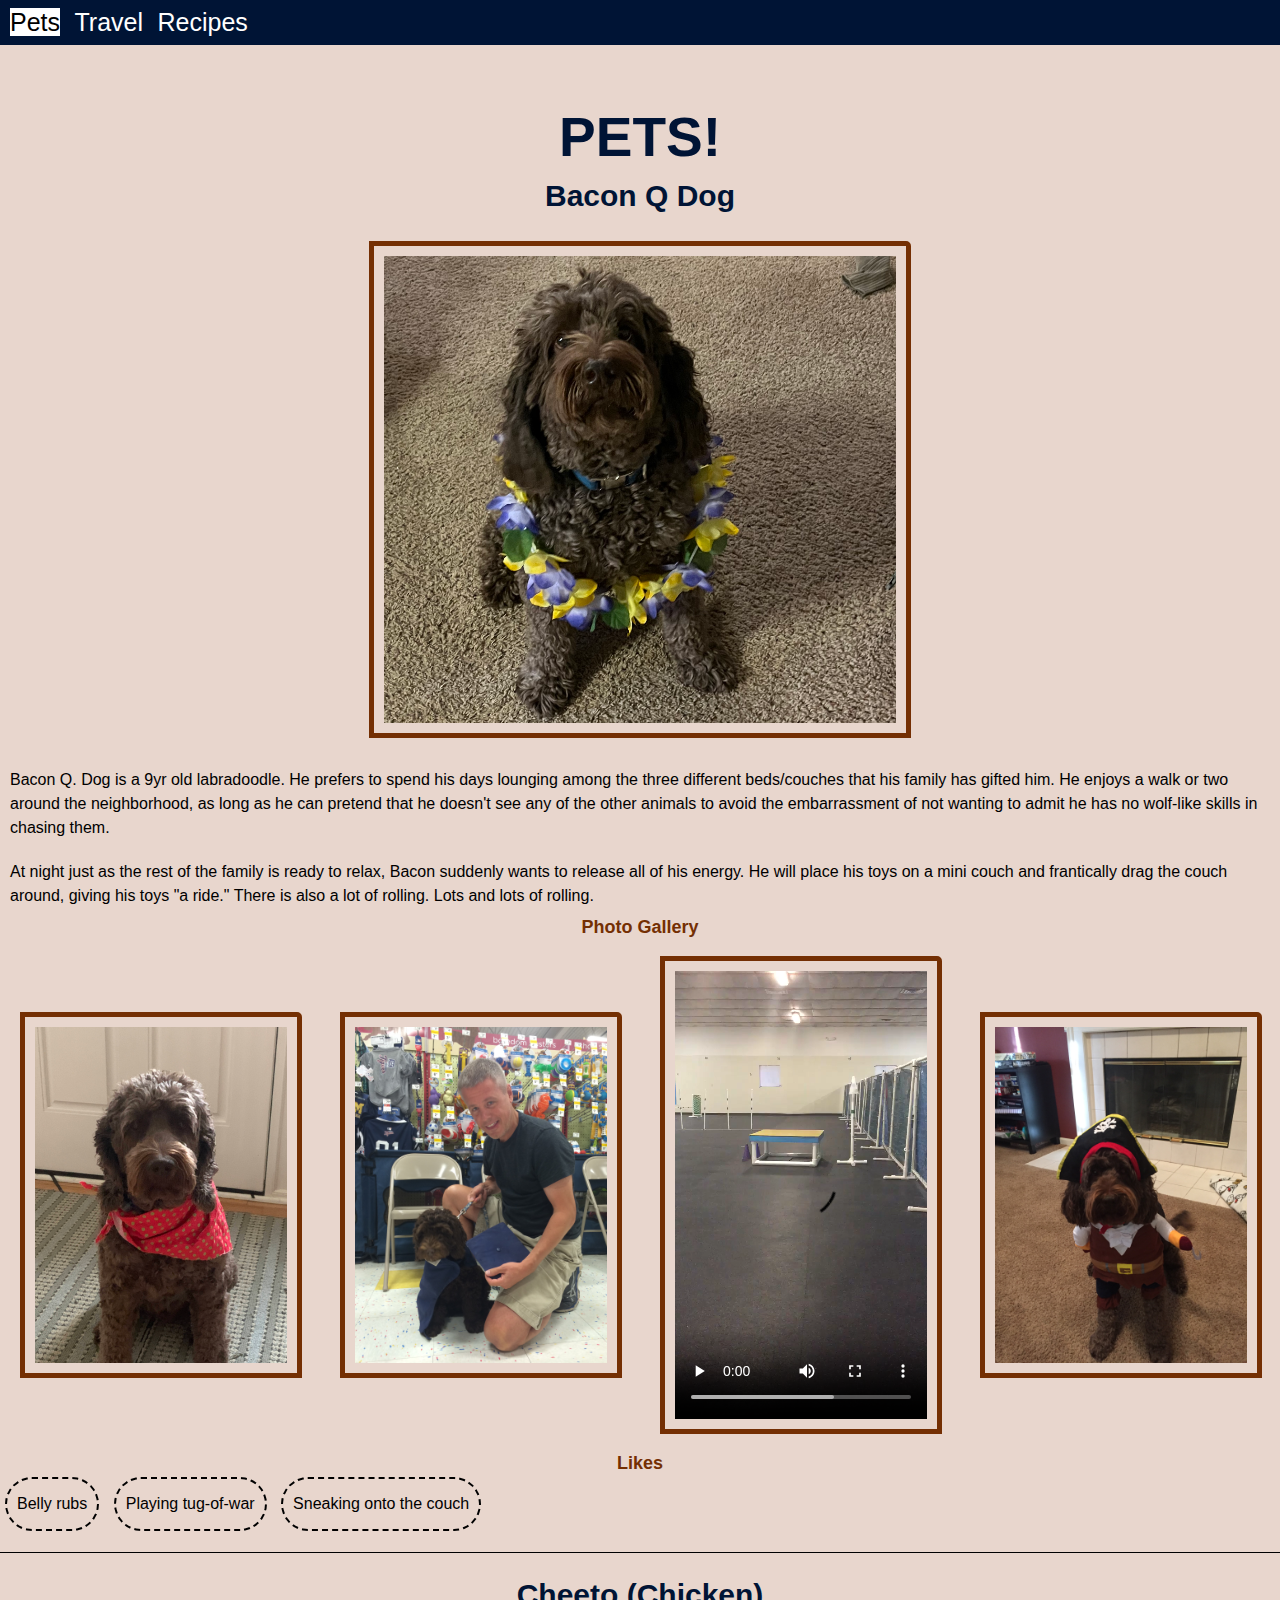
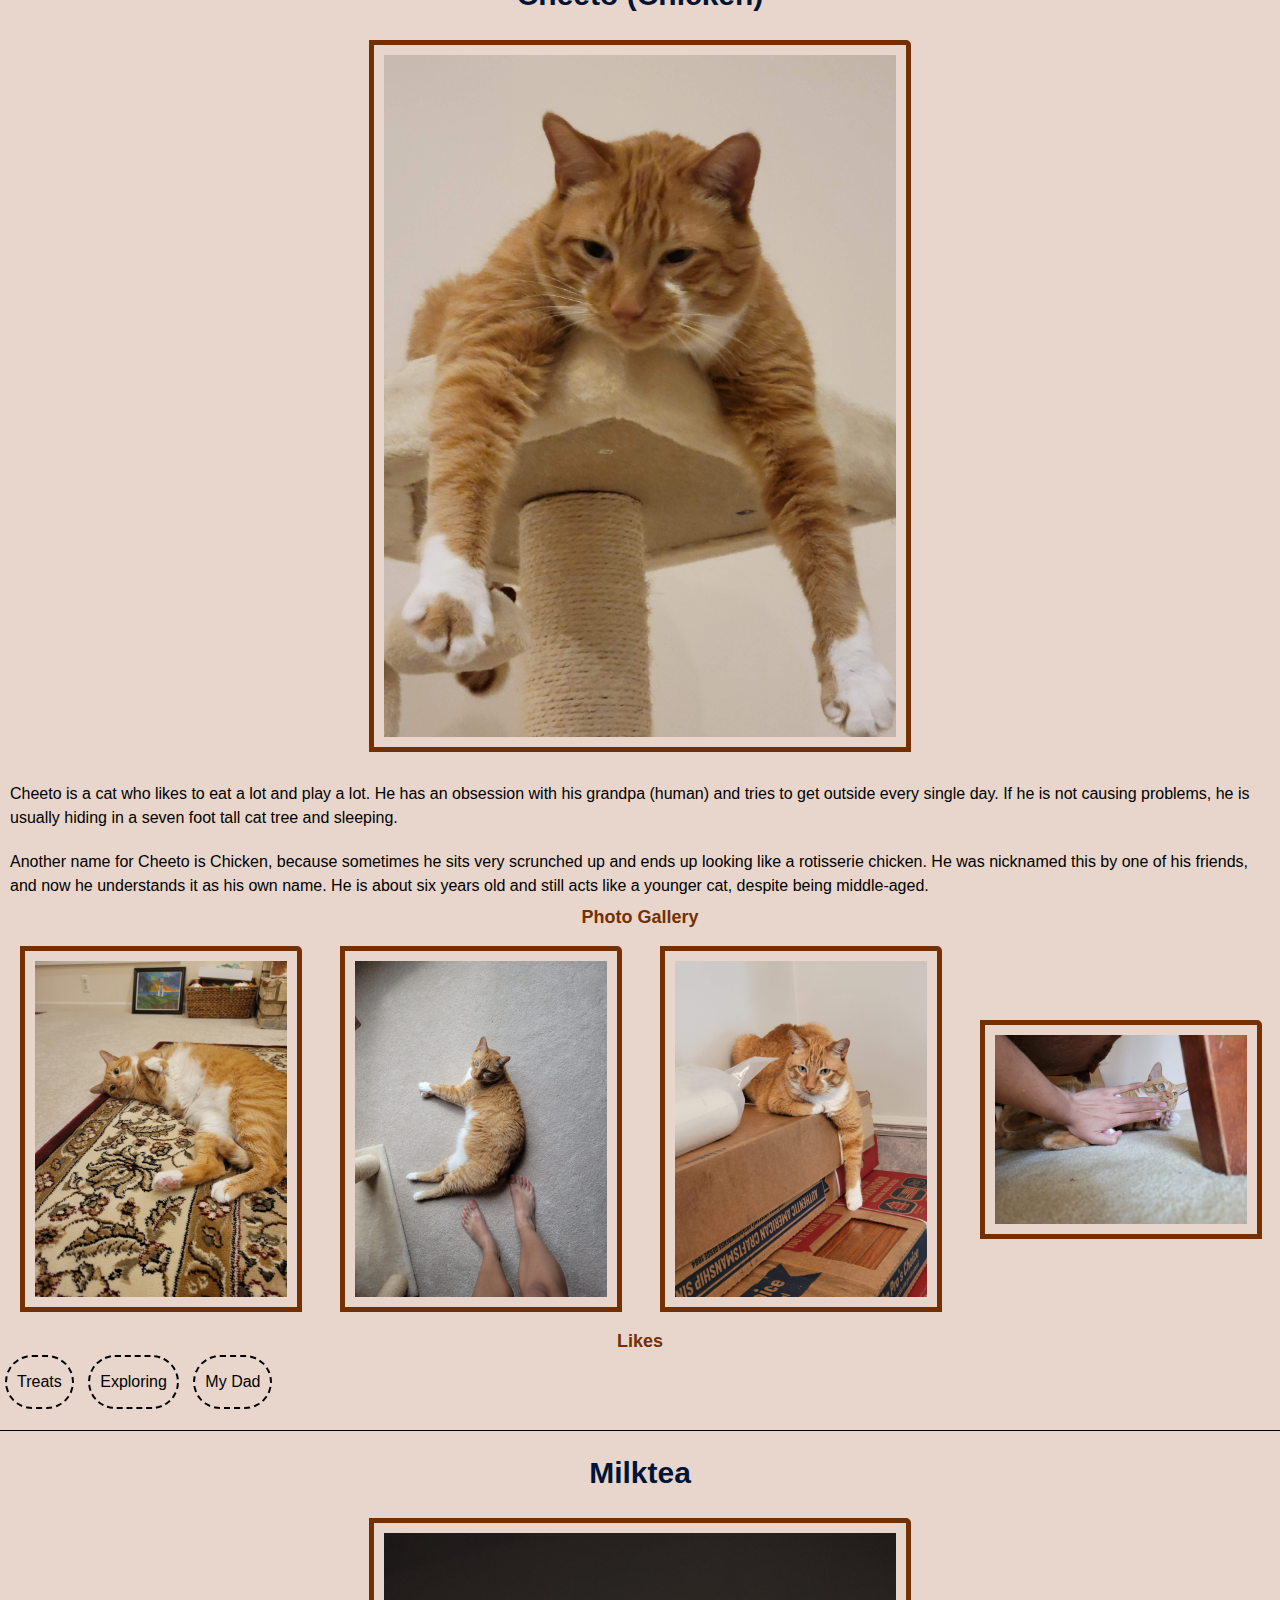
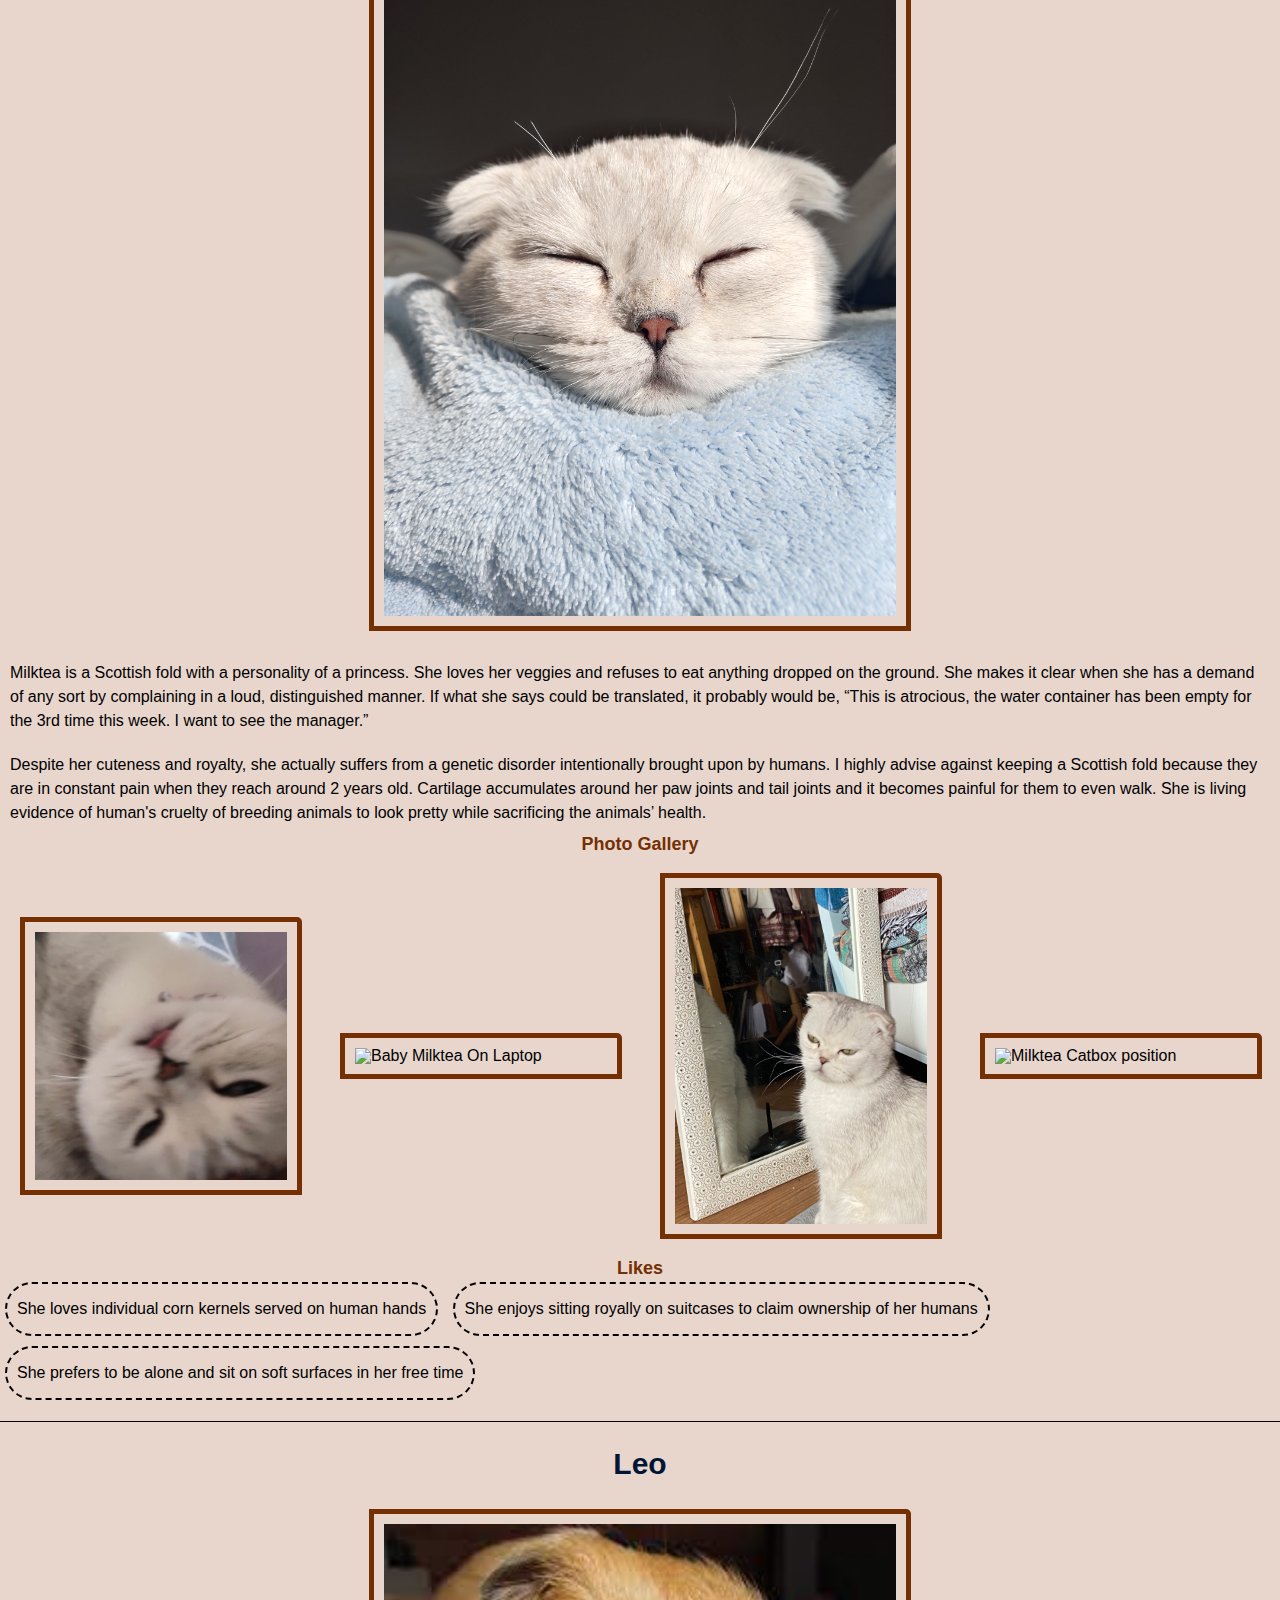
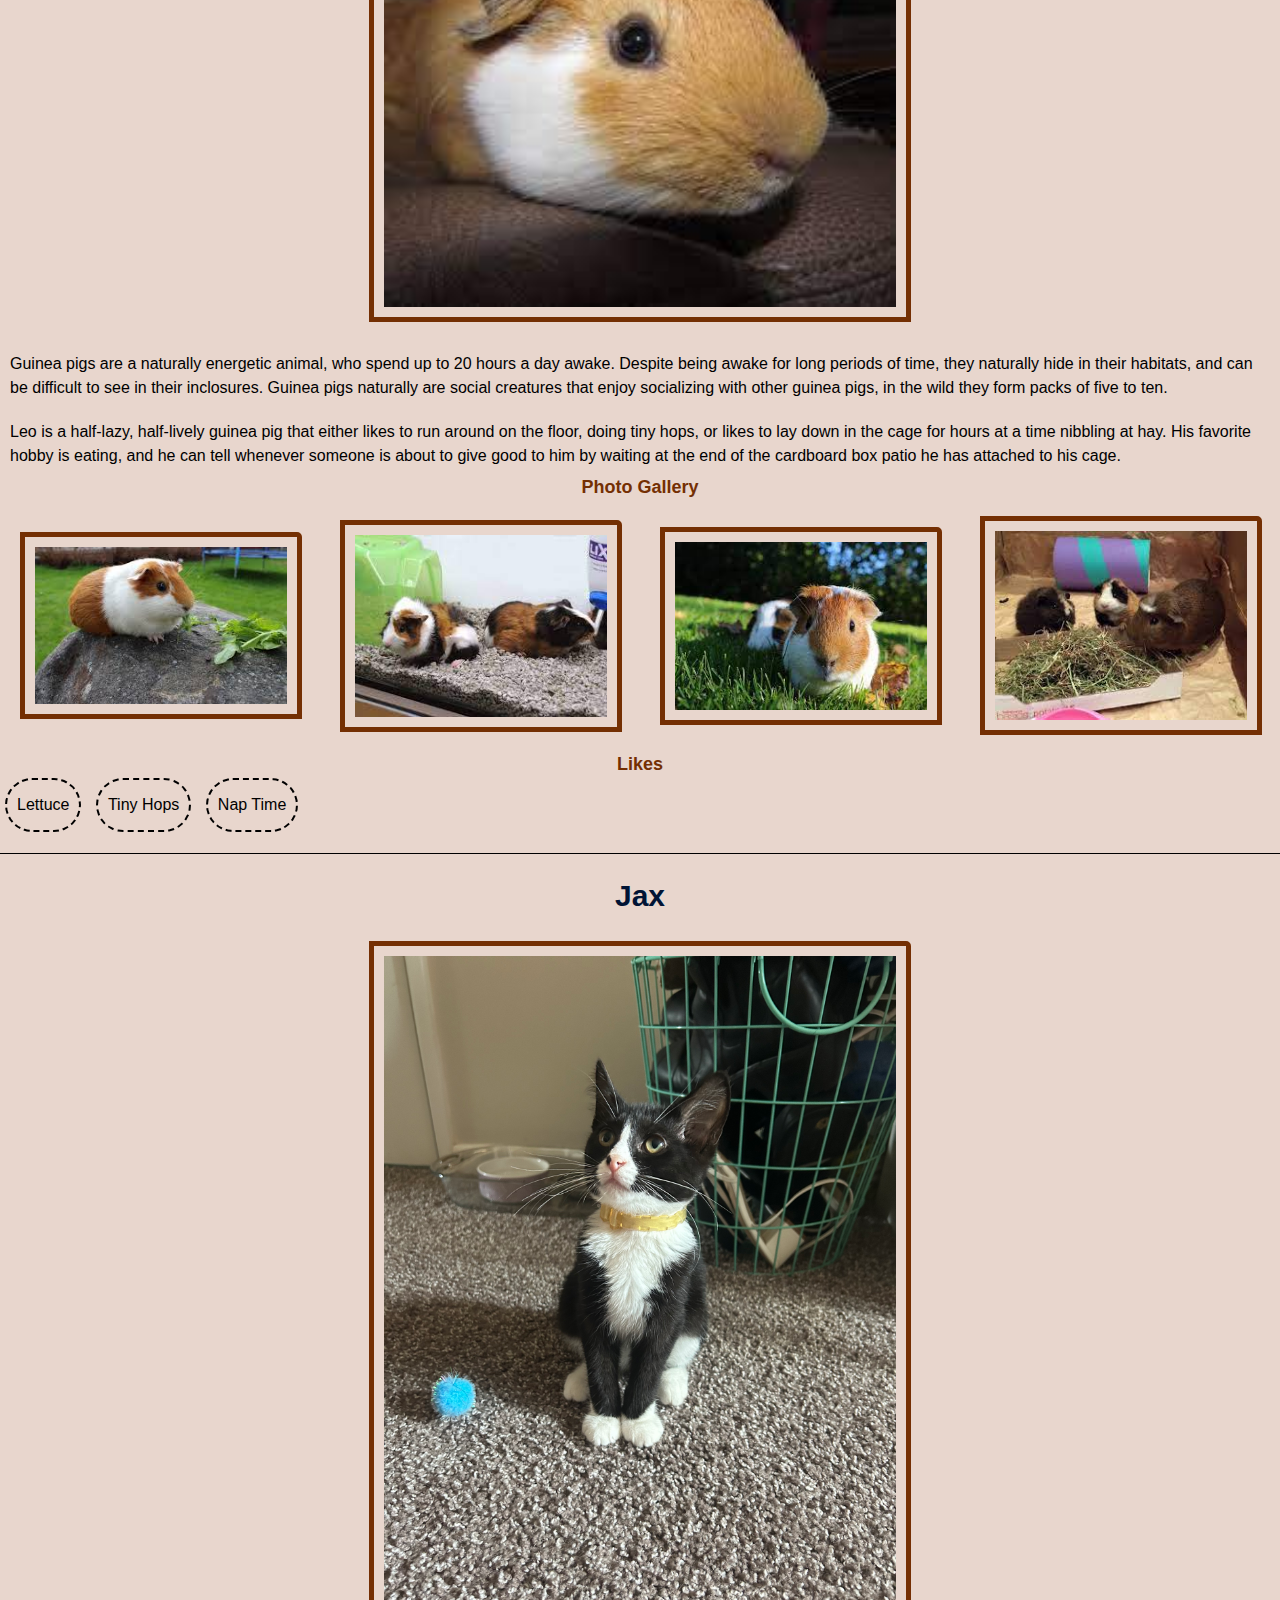
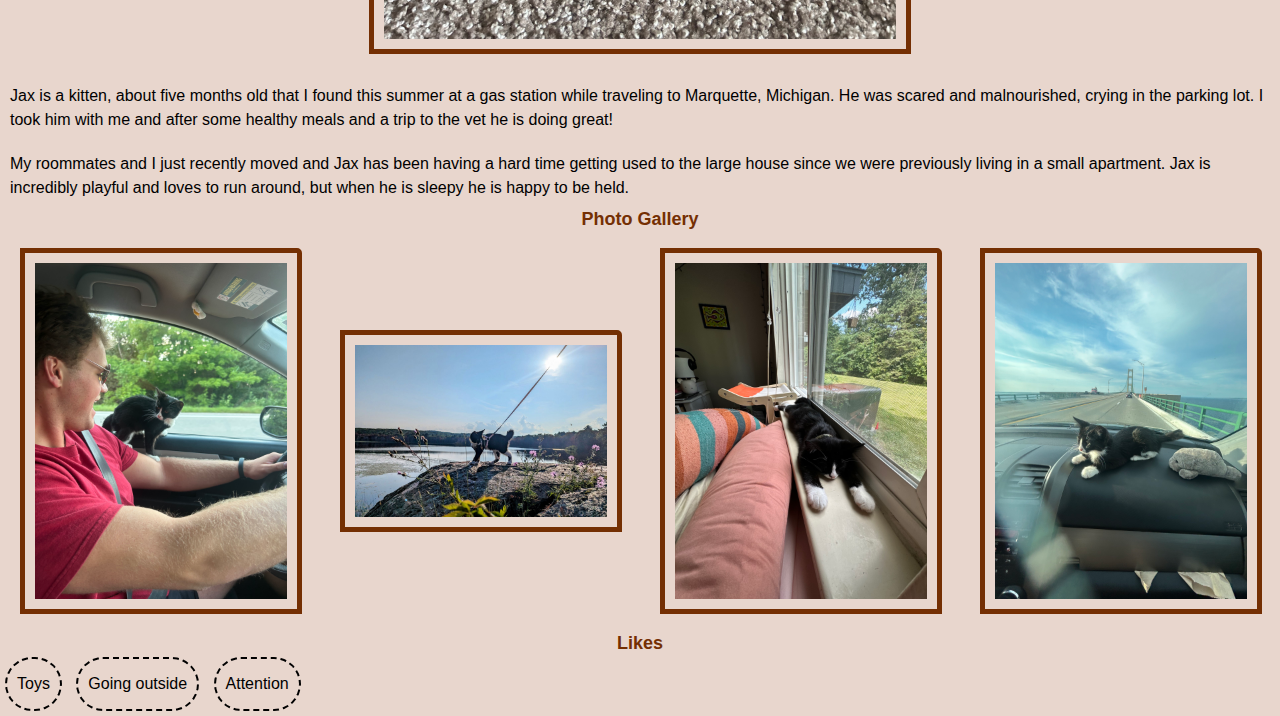
==== commit 6eb7cc2a: "Update index.html" ====
--- a/index.html
+++ b/index.html
@@ -15,10 +15,23 @@
         <li><a href = "travel.html">Travel</a></li>
         <li><a href = "recipes.html">Recipes</a></li>
     </ul>
+    </div> 
+    <div class = "nav2">
+        <ul>
+            <li><a class= "links" href="#bacon"> Bacon Q Dog </a> </li>
+            <li> <a class= "links" href="#cheeto"> Cheeto </a> </li>
+            <li><a class= "links" href="#milktea"> Milktea </a> </li>
+            <li>   <a class= "links" href="#leo"> Leo </a></li>
+            <li> <a class= "links" href="#jax"> Jax </a></li>
+               
+
+        </ul>
+
     </div>
+
     <main>
         <h1>PETS!</h1>
-        <div>
+        <div id="bacon">
             <br>
             <h2>Bacon Q Dog</h2>
             <img class="big" src="images/bacon.jpg" width = "400" alt="Brown labradoodle wearing colorful lei">
@@ -27,7 +40,7 @@
             <P>At night just as the rest of the family is ready to relax, Bacon suddenly wants to release all of his energy. He will place his toys on a mini couch and frantically drag the couch around, giving his toys "a ride." There is also a lot of rolling. Lots and lots of rolling.</P>
             <h3>Photo Gallery</h3>
 
-            <div class = "container">
+            <div class = "container2">
                 <img src="images/bacon_bandana.JPG" width ="200" alt = "Brown labradoodle wearing an orange bandana">
                 <img src="images/bacon_graduation.JPG"  width ="200" alt="Small labradoodle puppy wearing a graduation cap and gown">
                 <video width="200"  controls>
@@ -47,14 +60,14 @@
         
         </div>
         <hr>
-        <div>
+        <div id="cheeto">
             <h2>Cheeto (Chicken)</h2>
 
             <img class="big" src="images/cheeto_cattree.jpg" width = "400" alt="Orange cat hanging paws off a cat tower">
             <p>Cheeto is a cat who likes to eat a lot and play a lot. He has an obsession with his grandpa (human) and tries to get outside every single day. If he is not causing problems, he is usually hiding in a seven foot tall cat tree and sleeping. </p> 
             <P>Another name for Cheeto is Chicken, because sometimes he sits very scrunched up and ends up looking like a rotisserie chicken. He was nicknamed this by one of his friends, and now he understands it as his own name. He is about six years old and still acts like a younger cat, despite being middle-aged.             </P>
             <h3>Photo Gallery</h3>
-            <div class = "container">
+            <div class = "container2">
             <img src="images/cheeto_carpet.jpg" width ="200" alt = "Cheeto laying sideways on the carpet">
             <img src="images/cheeto_moon.jpg"  width ="200" alt="Cheeto lying in the sun in a half moon crescent shape">
             <img src="images/cheeto_boxes.jpg"  width ="200" alt="Cheeto lying on boxes with one leg hanging off">
@@ -72,7 +85,7 @@
         
         </div>
           <hr>
-        <div>
+        <div id="milktea">
             <h2>Milktea</h2>
             <img class="big" src="images/Main.JPG" width = "400" alt="Milktea taking nap">
             <p>Milktea is a Scottish fold with a personality of a princess. 
@@ -83,7 +96,7 @@
             <P>Despite her cuteness and royalty, she actually suffers from a genetic disorder intentionally brought upon by humans. I highly advise against keeping a Scottish fold because they are in constant pain when they reach around 2 years old. Cartilage accumulates around her paw joints and tail joints and it becomes painful for them to even walk. She is living evidence of human's cruelty of breeding animals to look pretty while sacrificing the animals’ health. </P>
             <h3>Photo Gallery</h3>
             
-            <div class="container"> 
+            <div class="container2"> 
                 <img src="images/Milktea_comfy.jpg" width ="200" alt = "Milktea enjoying a good massage">
                 <img src="images/Milktea_laptop.jpg "  width ="200" alt="Baby Milktea On Laptop" >
                 <img src="images/Milktea_mirror.jpeg"  width ="200" alt="Milktea sighing at mirror">
@@ -101,7 +114,7 @@
             <!-- Olive Ren -->
         </div>
         <hr>
-        <div>
+        <div id="leo">
             <h2>
                 Leo
             </h2>
@@ -115,7 +128,7 @@
             <h3>
                 Photo Gallery
             </h3>
-            <div class="container"> 
+            <div class="container2"> 
             <img width="200" src="images/Leo_greens.jpg" alt="Leo enjoying leafy greens">
             <img width="200" src="images/Leo_run.jpg" alt="Leo running across his cage as fast as he can.">
             <img width="200" src="images/Leo_smile.jpg" alt="Leo smiling for the camera.">
@@ -132,7 +145,7 @@
             <!-- Justin Fischer & Alexei Chen -->
         </div>
           <hr>
-        <div>
+        <div id="jax">
             <h2>
                 Jax
             </h2>
@@ -146,7 +159,7 @@
             <h3>
                 Photo Gallery
             </h3>
-            <div class="container"> 
+            <div class="container2"> 
             <img width="200" src="images/JaxandMax.jpg" alt="Black and white kitten standing on the driver’s arm while on a road trip.">
             <img width="200" src="images/JaxHarlowLake.jpg" alt="Black and white kitten on a leash standing on a rock above a lake.">
             <img width="200" src="images/JaxSleeping.jpg" alt="Black and white kitten sleeping on a windowsill.">
--- a/css/style.css
+++ b/css/style.css
@@ -25,9 +25,23 @@
   background-color: #c8dbd4;
 }
 
-
-
-h1, h2 {
+h1 {
+  font-size: 55px;
+  font-family: sans-serif;
+  color: #001435; 
+  text-align: center;
+  top: 60px;
+  padding: 50px;
+  position: relative;
+  animation: appear 3s;
+
+}
+
+
+
+
+
+h2 {
   font-size: 30px;
   font-family: sans-serif;
   color: #001435; 
@@ -100,10 +114,15 @@
 
 .nav a {
   text-decoration: none;
+  position: relative;
+  transition: all .35s;
 }
 
 .nav {
   background-color: #001435; 
+  position: fixed;
+  width: 100%;
+  z-index: 1000;
 }
 
 .nav li {
@@ -117,12 +136,36 @@
 }
   
 li a:hover {
-  background-color: lightblue;
+  background-color: gray;
+}
+
+
+.nav a:hover:after{
+  width: 100%;
+}
+
+
+
+.nav a:after {
+  
+  position: absolute;
+  content: "";
+  top: 0;
+  left: 0;
+  width: 0;
+  height: 100%;
+  transition: all .35s;
+
+}
+
+.nav a span{
+  position: relative;
+  z-index: 2;
 }
 
 
 .skip a:hover, .skip a:focus{
-  background: white;
+  background: gray;
   left: 0;
   top: 20px;
   padding: 6px;
@@ -158,8 +201,12 @@
   
 }
 
-
-.container {
+.links {
+  color: white; 
+}
+
+
+.container2 {
   margin-right: 5px;
   display: grid;
   grid-template-columns: 1fr 1fr 1fr 1fr;
@@ -168,6 +215,7 @@
 }
 
 
+
 @media screen and (prefers-reduced-motion: reduce){
   html{
       scroll-behavior: auto; /* Removes scroll animation */
@@ -178,10 +226,87 @@
     transition: none;        /* sets to default setting */
    }
 
-
-}
-
-  @media only screen and (min-width: 768px) {
+   
+    .gif {
+      display: none;
+    }
+
+    h1 {
+      animation: none;
+    }
+
+}
+
+.nav2 {
+  display: none;
+}
+
+
+@media only screen and (min-width: 376px) and (max-width:1024px) {
+  .nav2 {
+    display: block;
+
+  }
+  .nav2 li {
+    display: inline-block;
+    font-family: sans-serif;
+  
+  }
+  
+  .nav2 a {
+    color: black;
+  }
+  
+  .nav2 {
+    position:fixed;
+    top: 50px;
+    background-color: white;
+    z-index: 1000;
+  }
+  
+
+  .container {
+    display: flex; /* Use flexbox to create a horizontal layout */
+  }
+
+  .container3 {
+    display: flex;
+    z-index: auto;
+}
+
+figure {
+  flex:1;
+  position: relative;
+  z-index: inherit;
+}
+
+figcaption {
+  position: absolute;
+  top: 0;
+  left: 0;
+  width: 100%;
+  height: 100%;
+  background: rgba(0, 0, 0, 0.5); 
+  color: #fff; 
+  padding: 10px;
+  box-sizing: border-box;
+  opacity: 0;
+  transition: opacity 0.5s;
+
+}
+
+figure:hover figcaption {
+  opacity: 1;
+}
+
+
+  .column {
+    flex: 1; 
+    margin: 10px; 
+  }
+}
+
+  @media only screen and (min-width: 1025px) {
       .big {
         width: 40%
       }
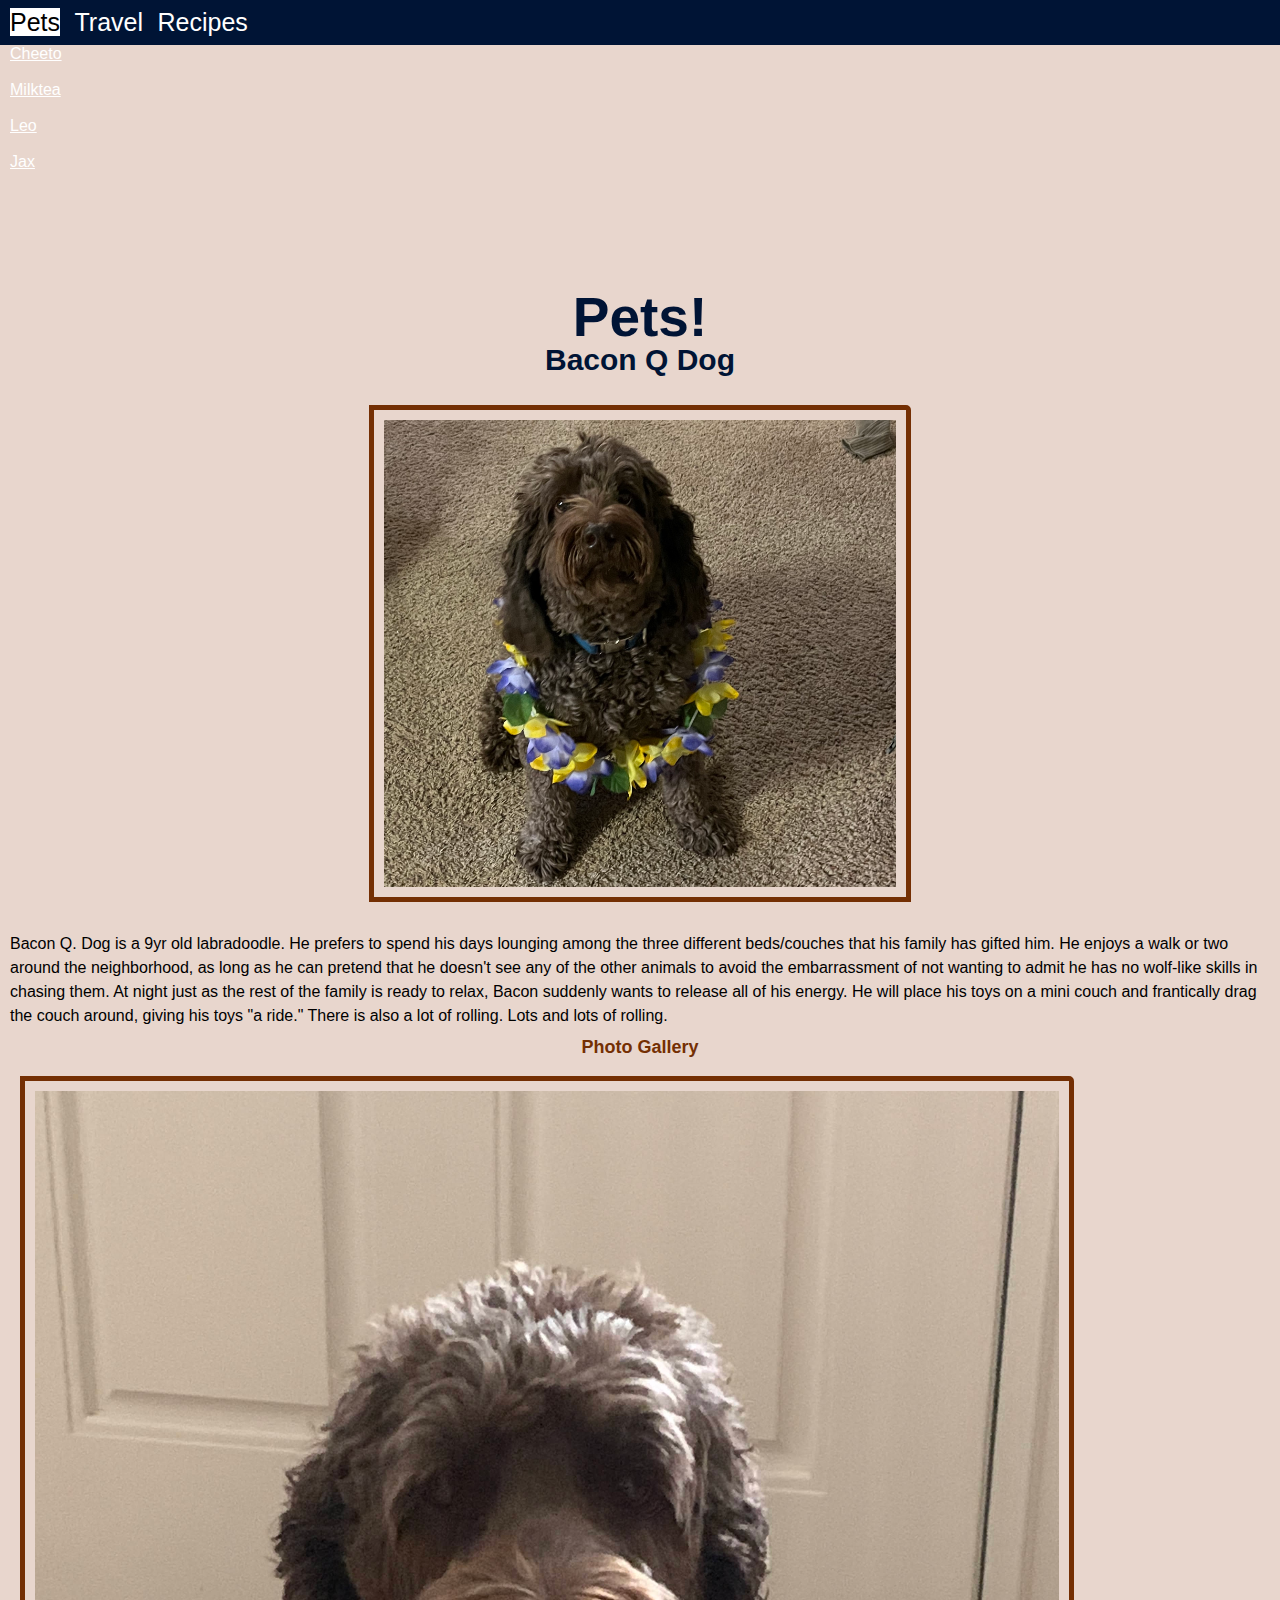
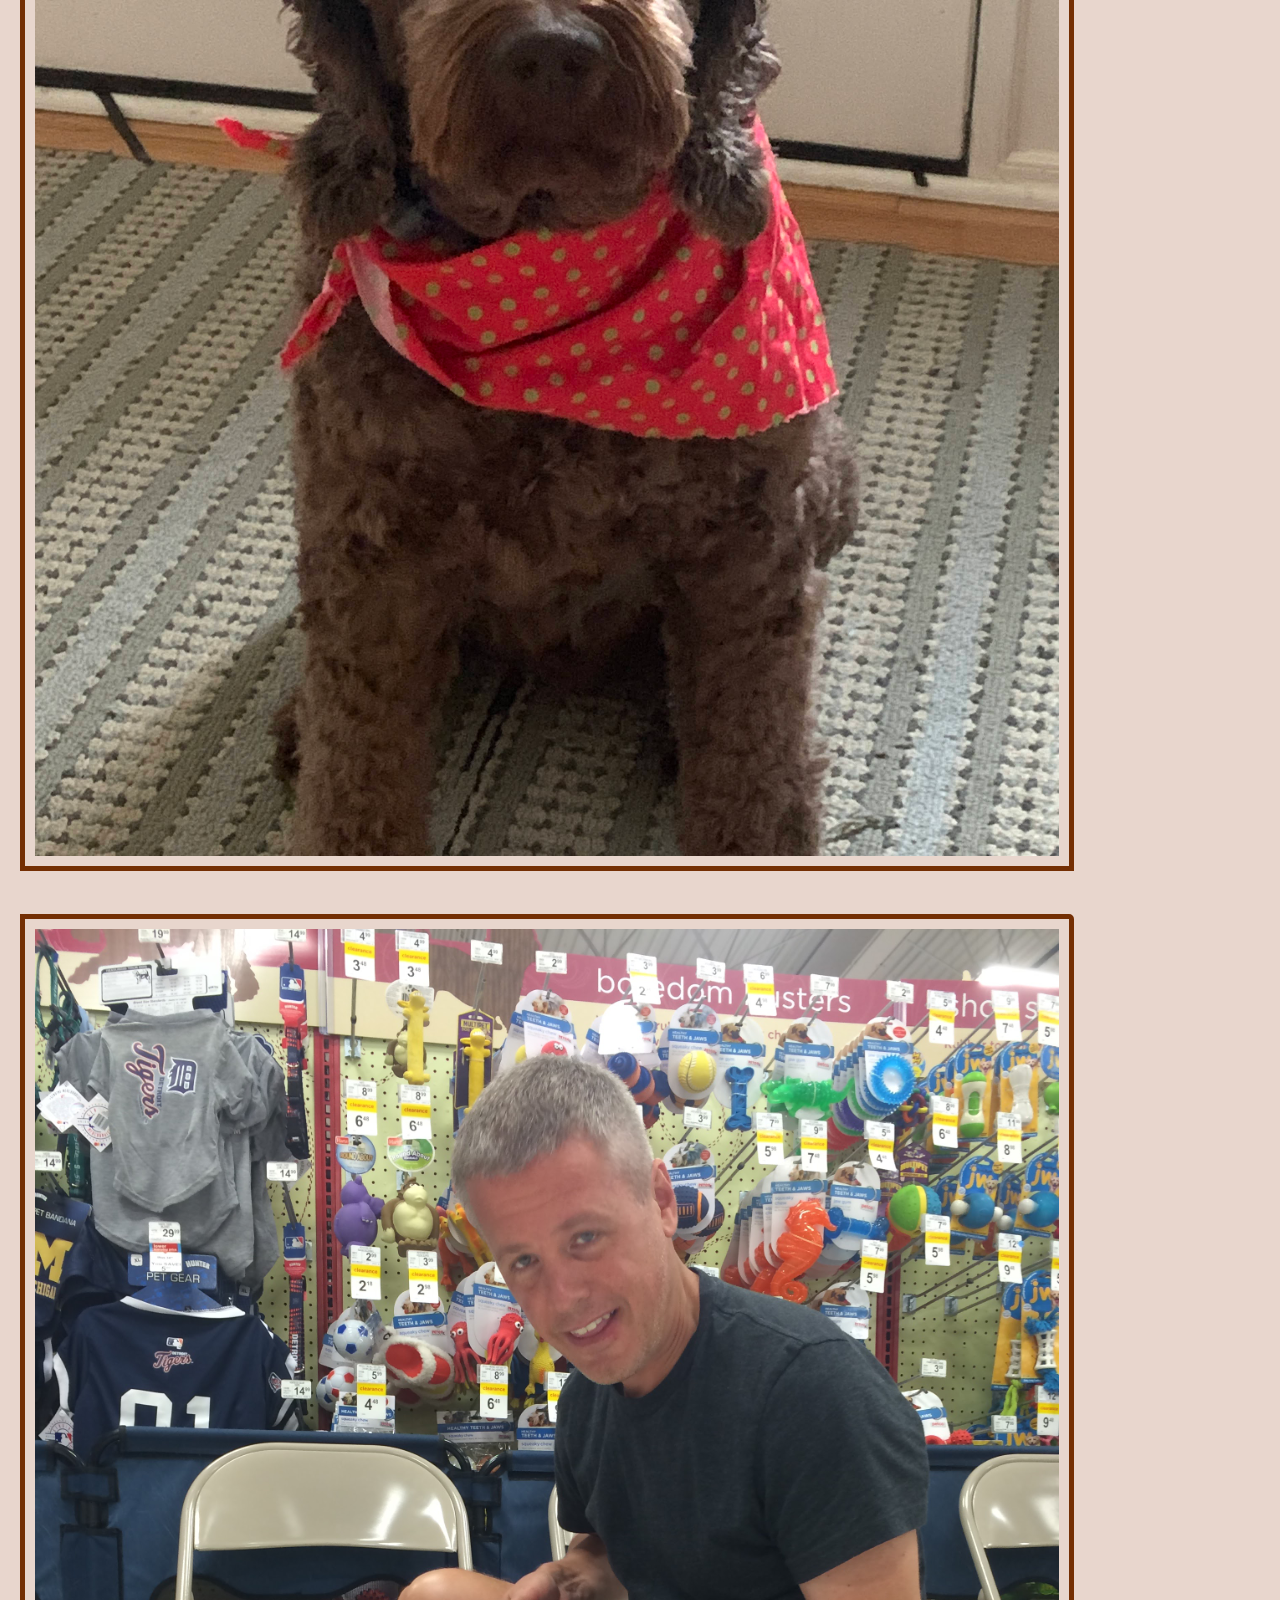
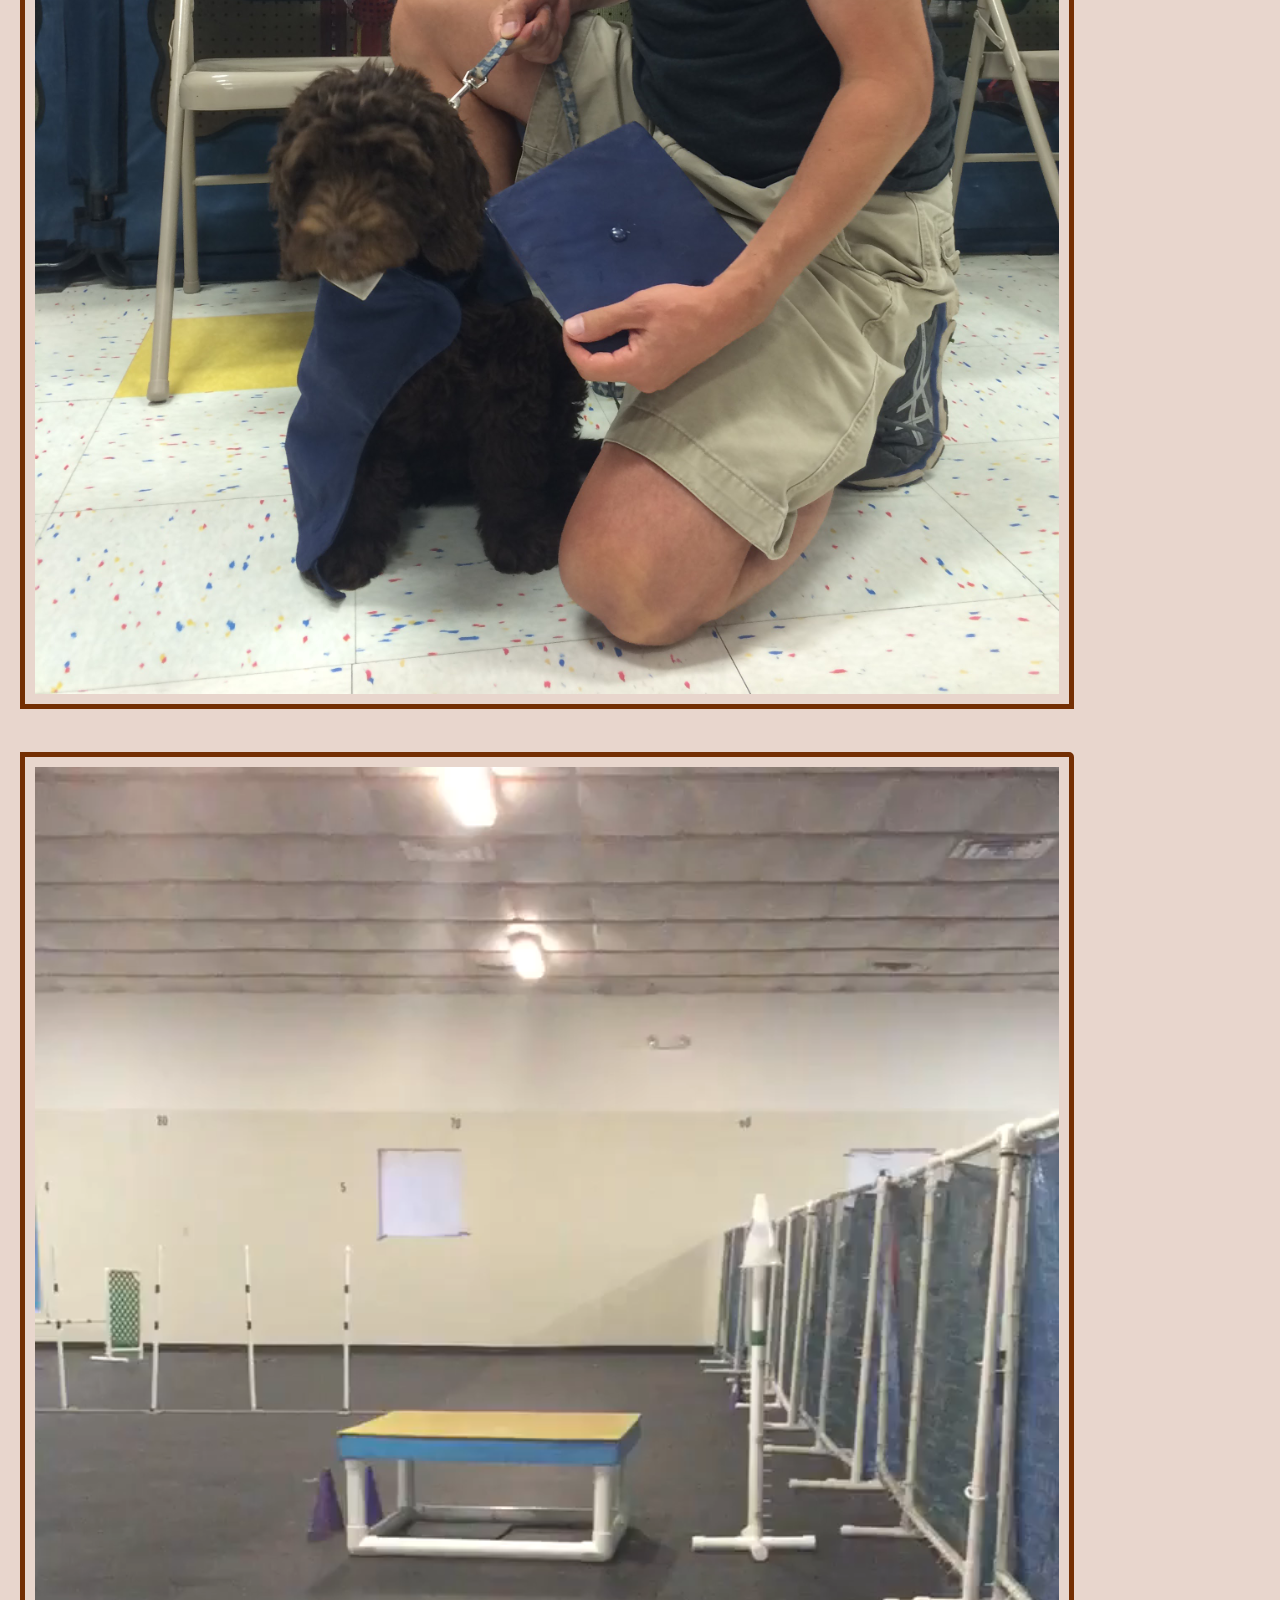
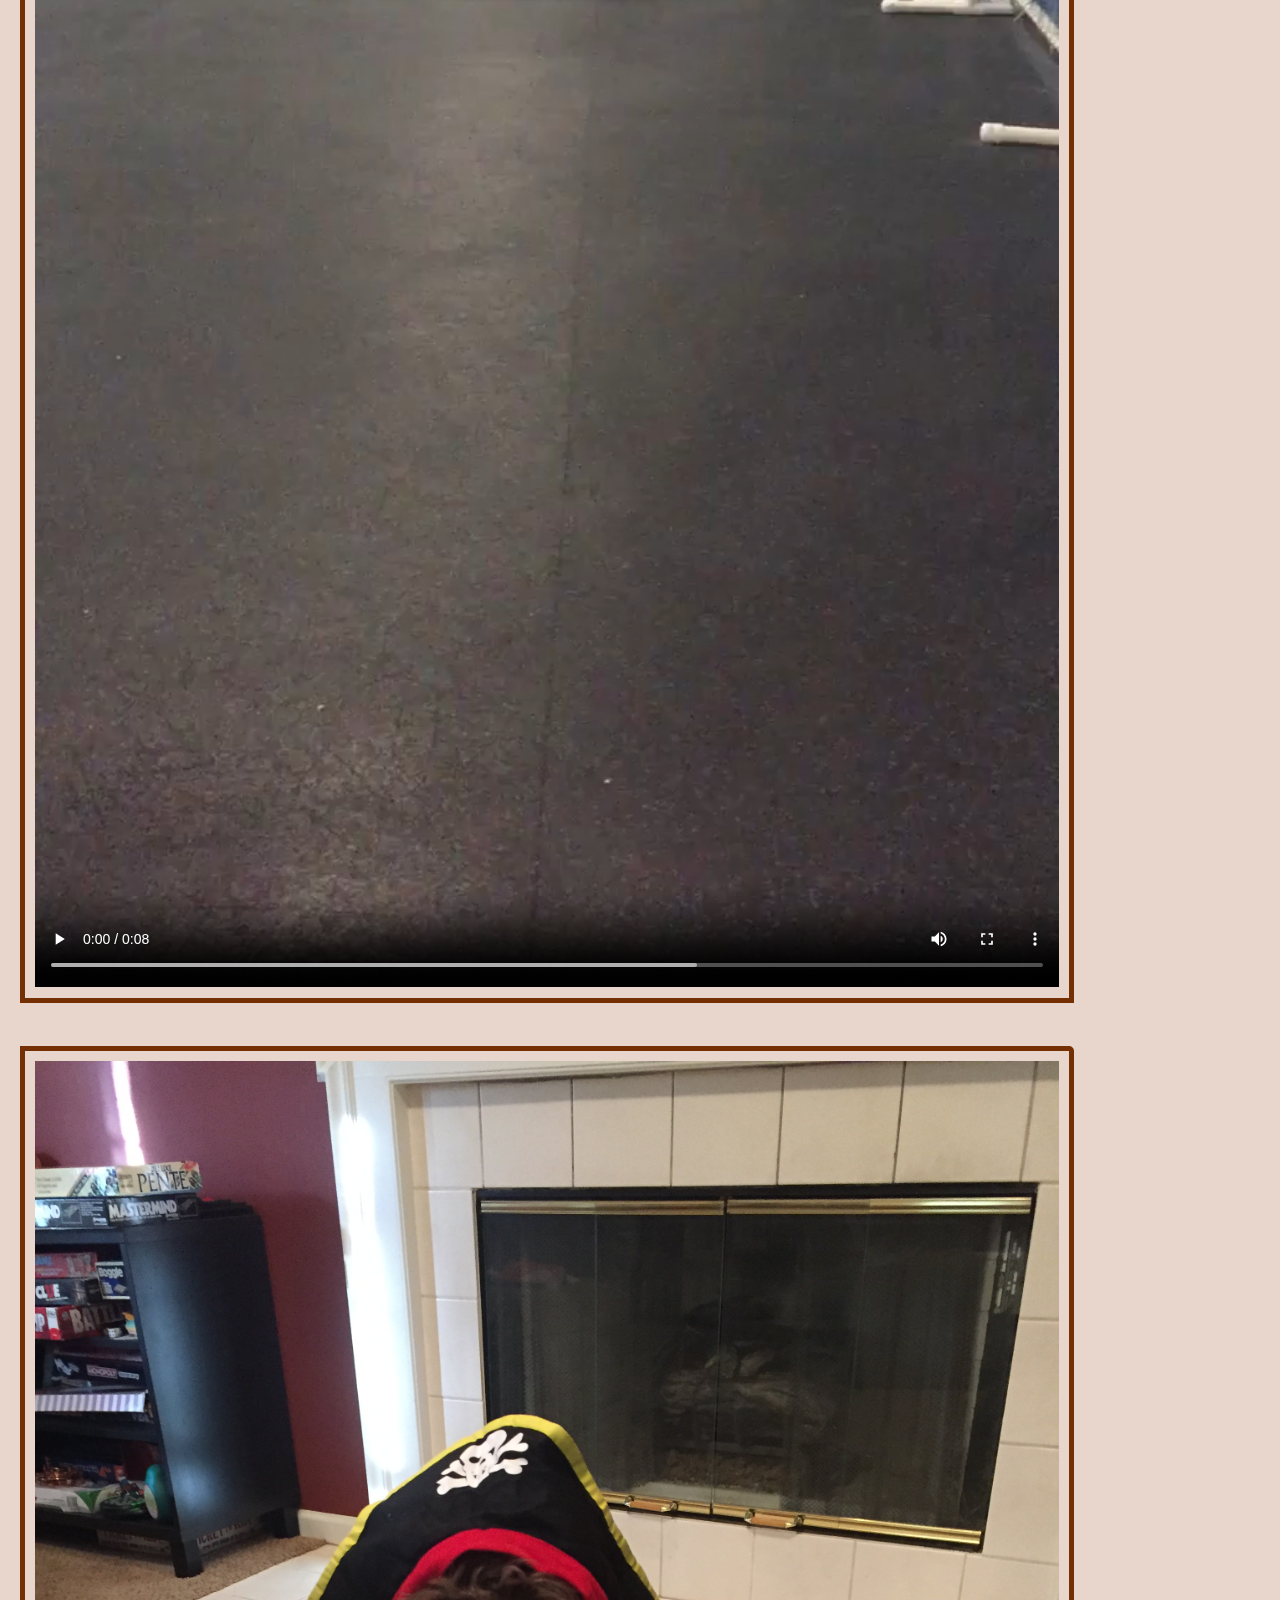
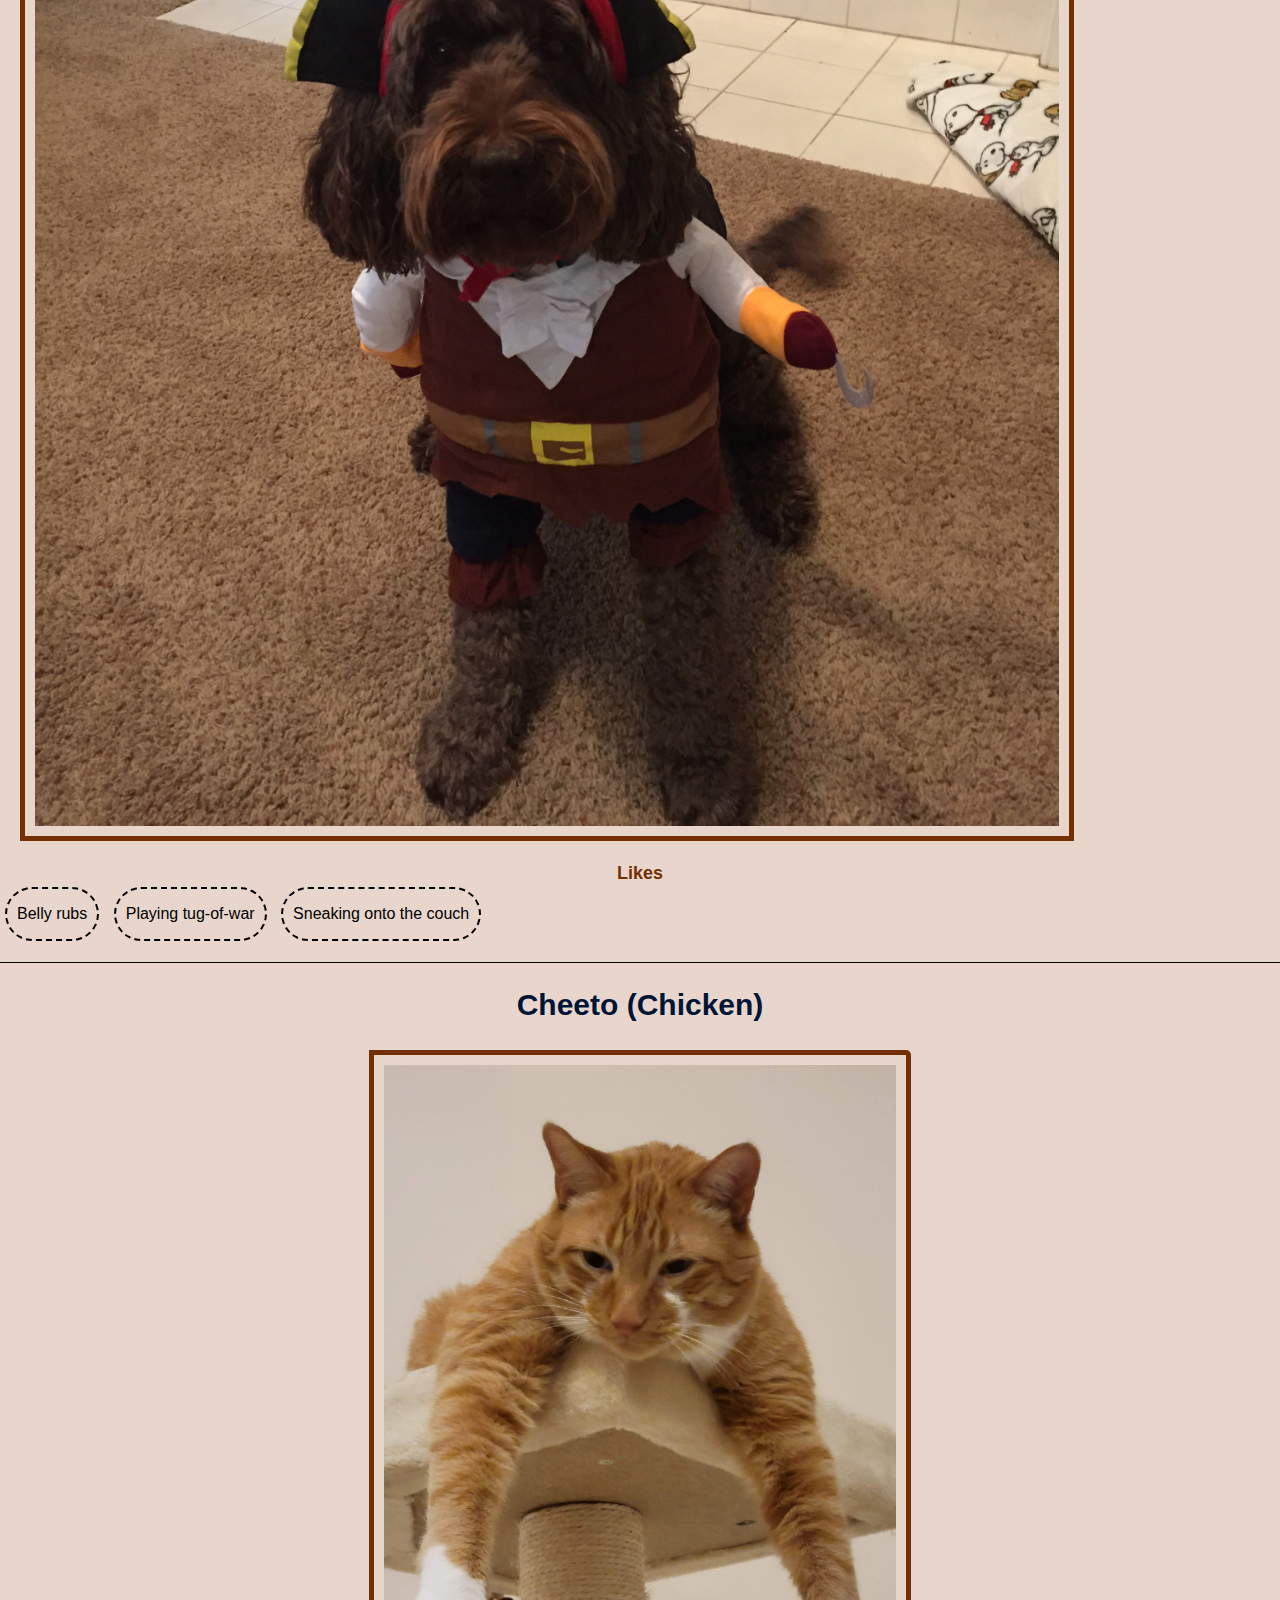
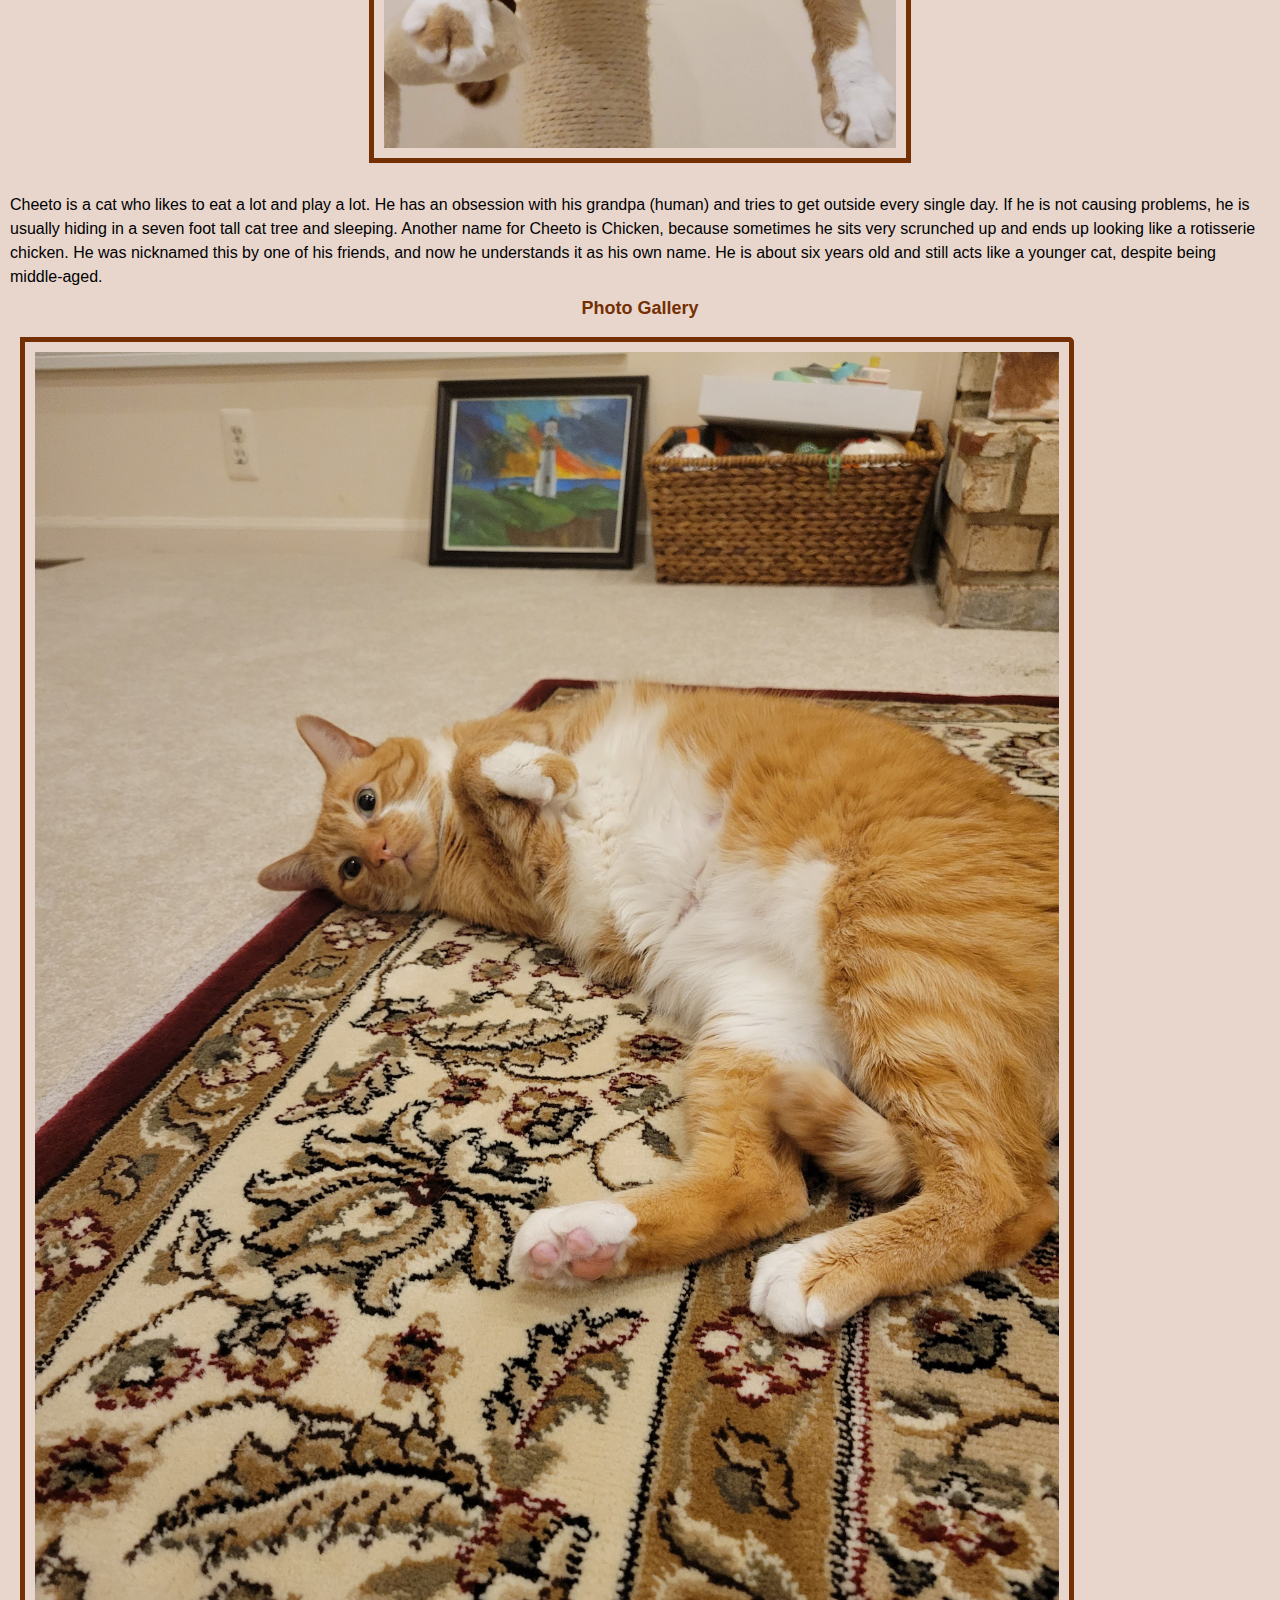
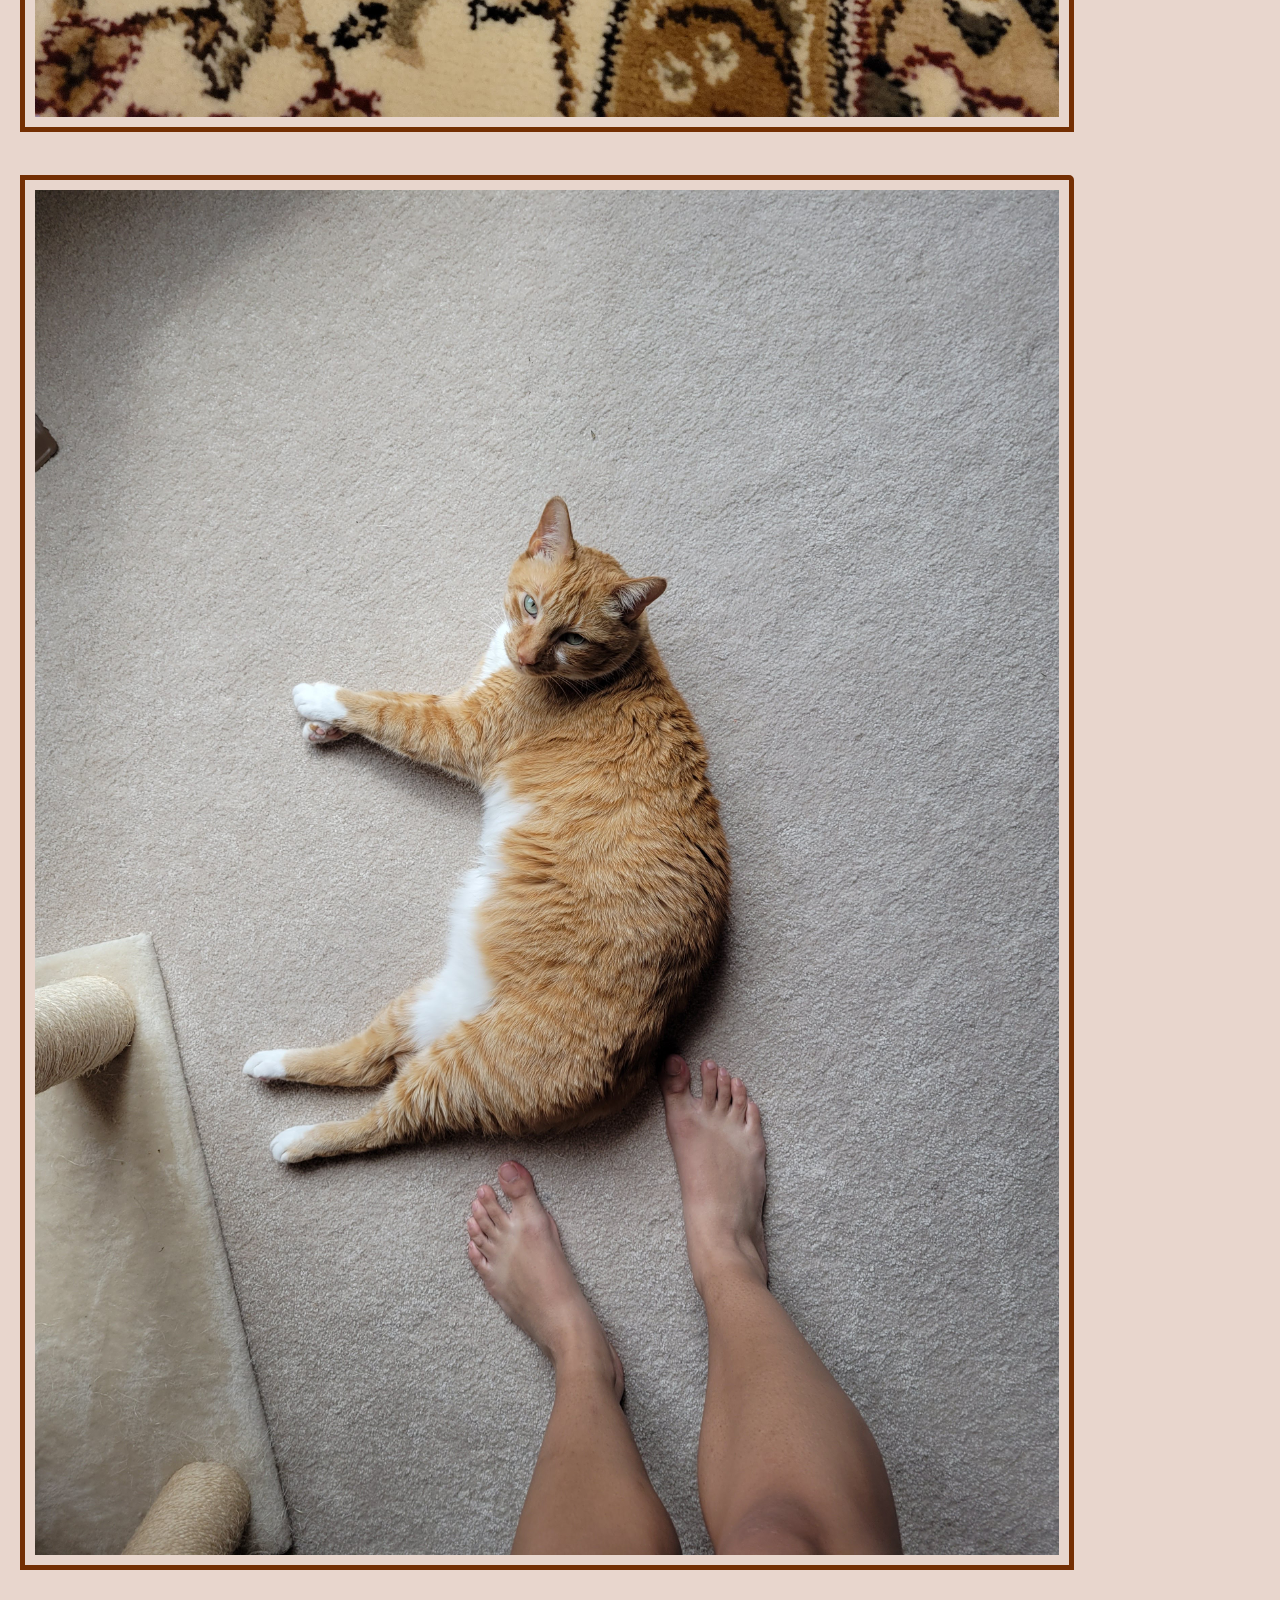
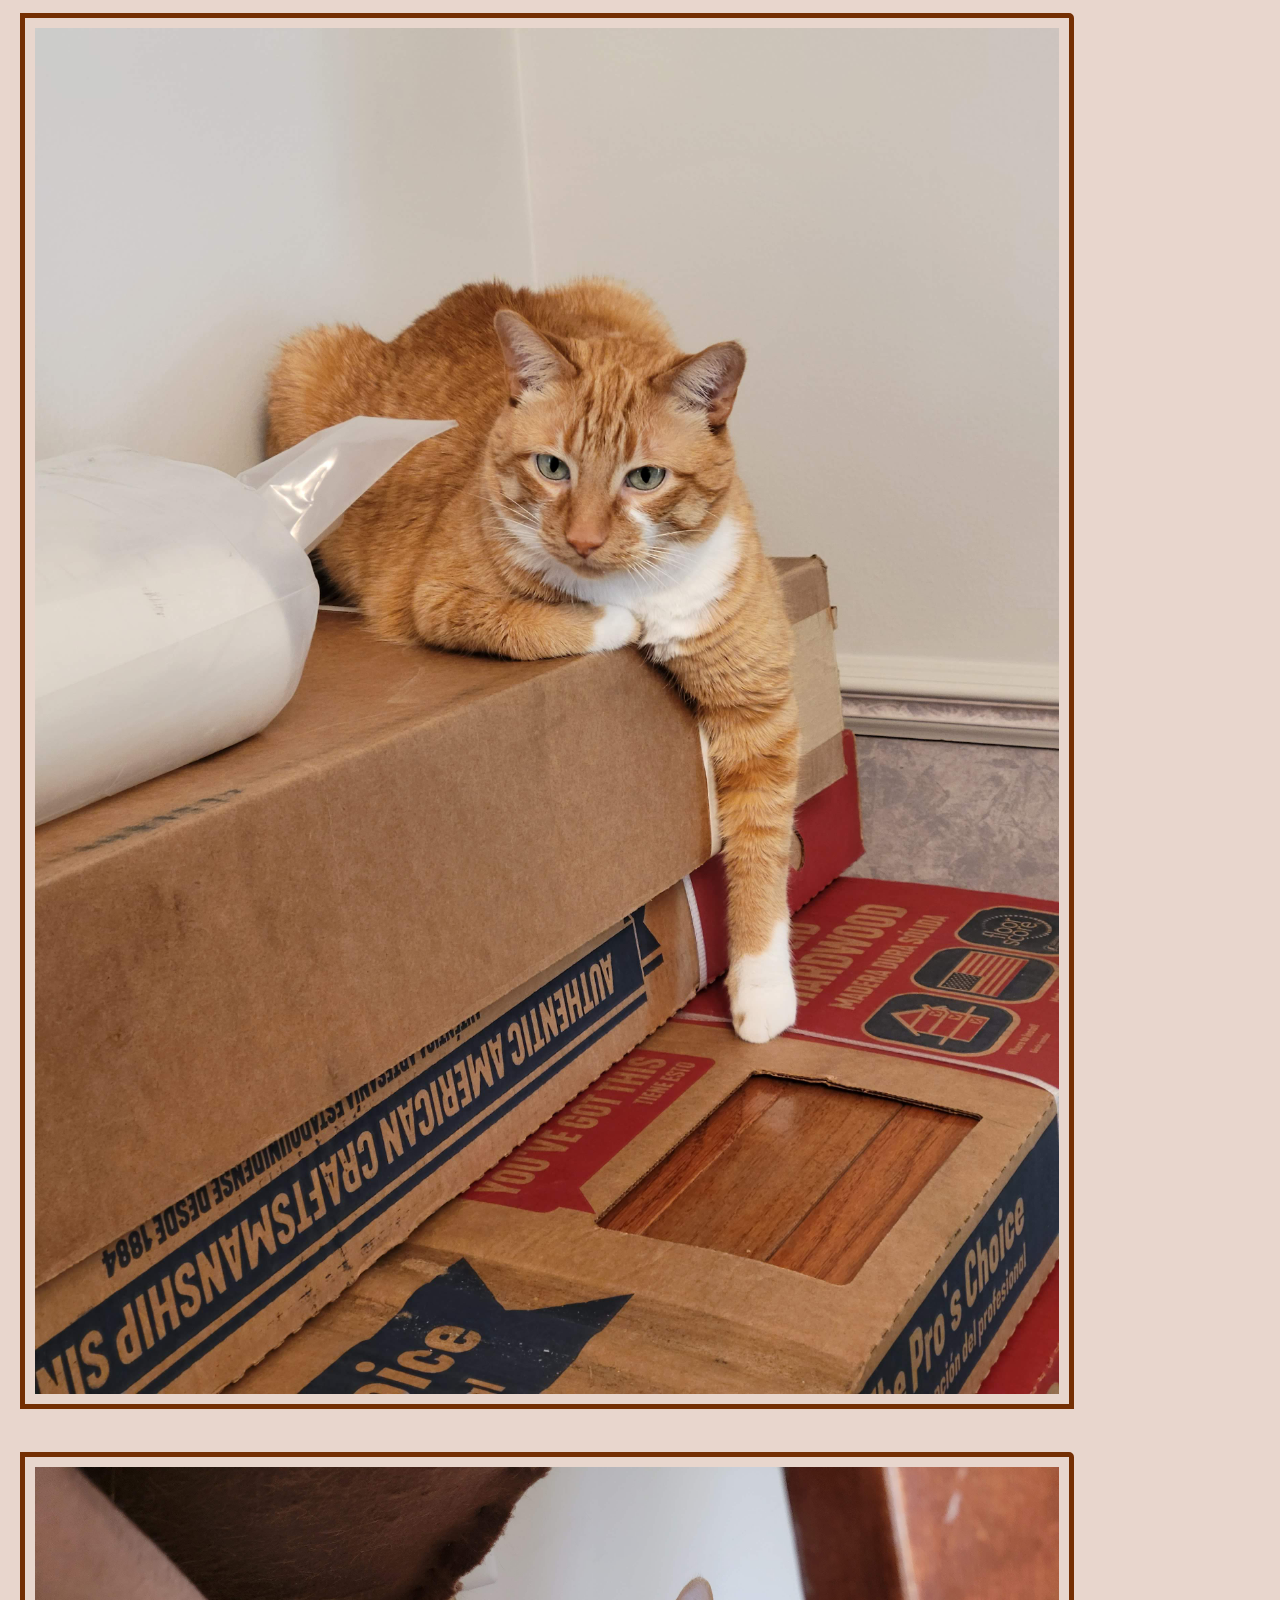
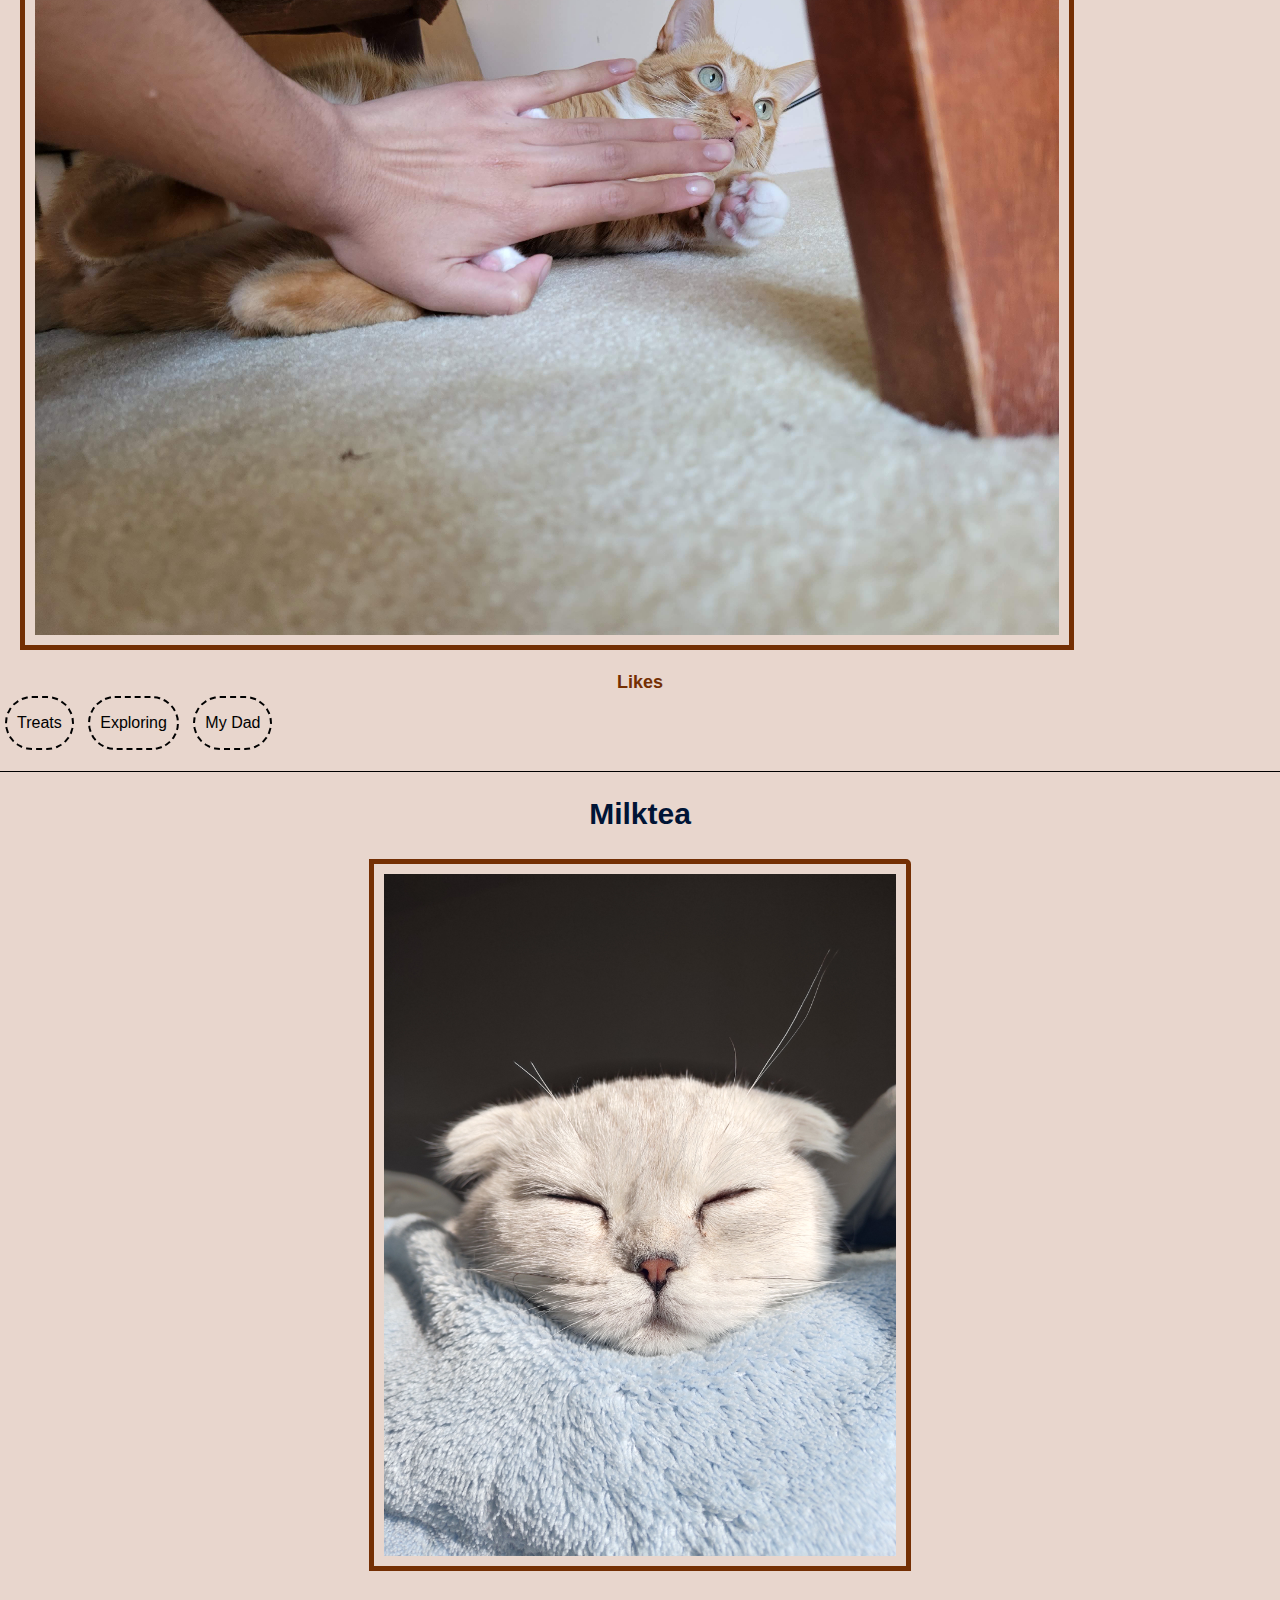
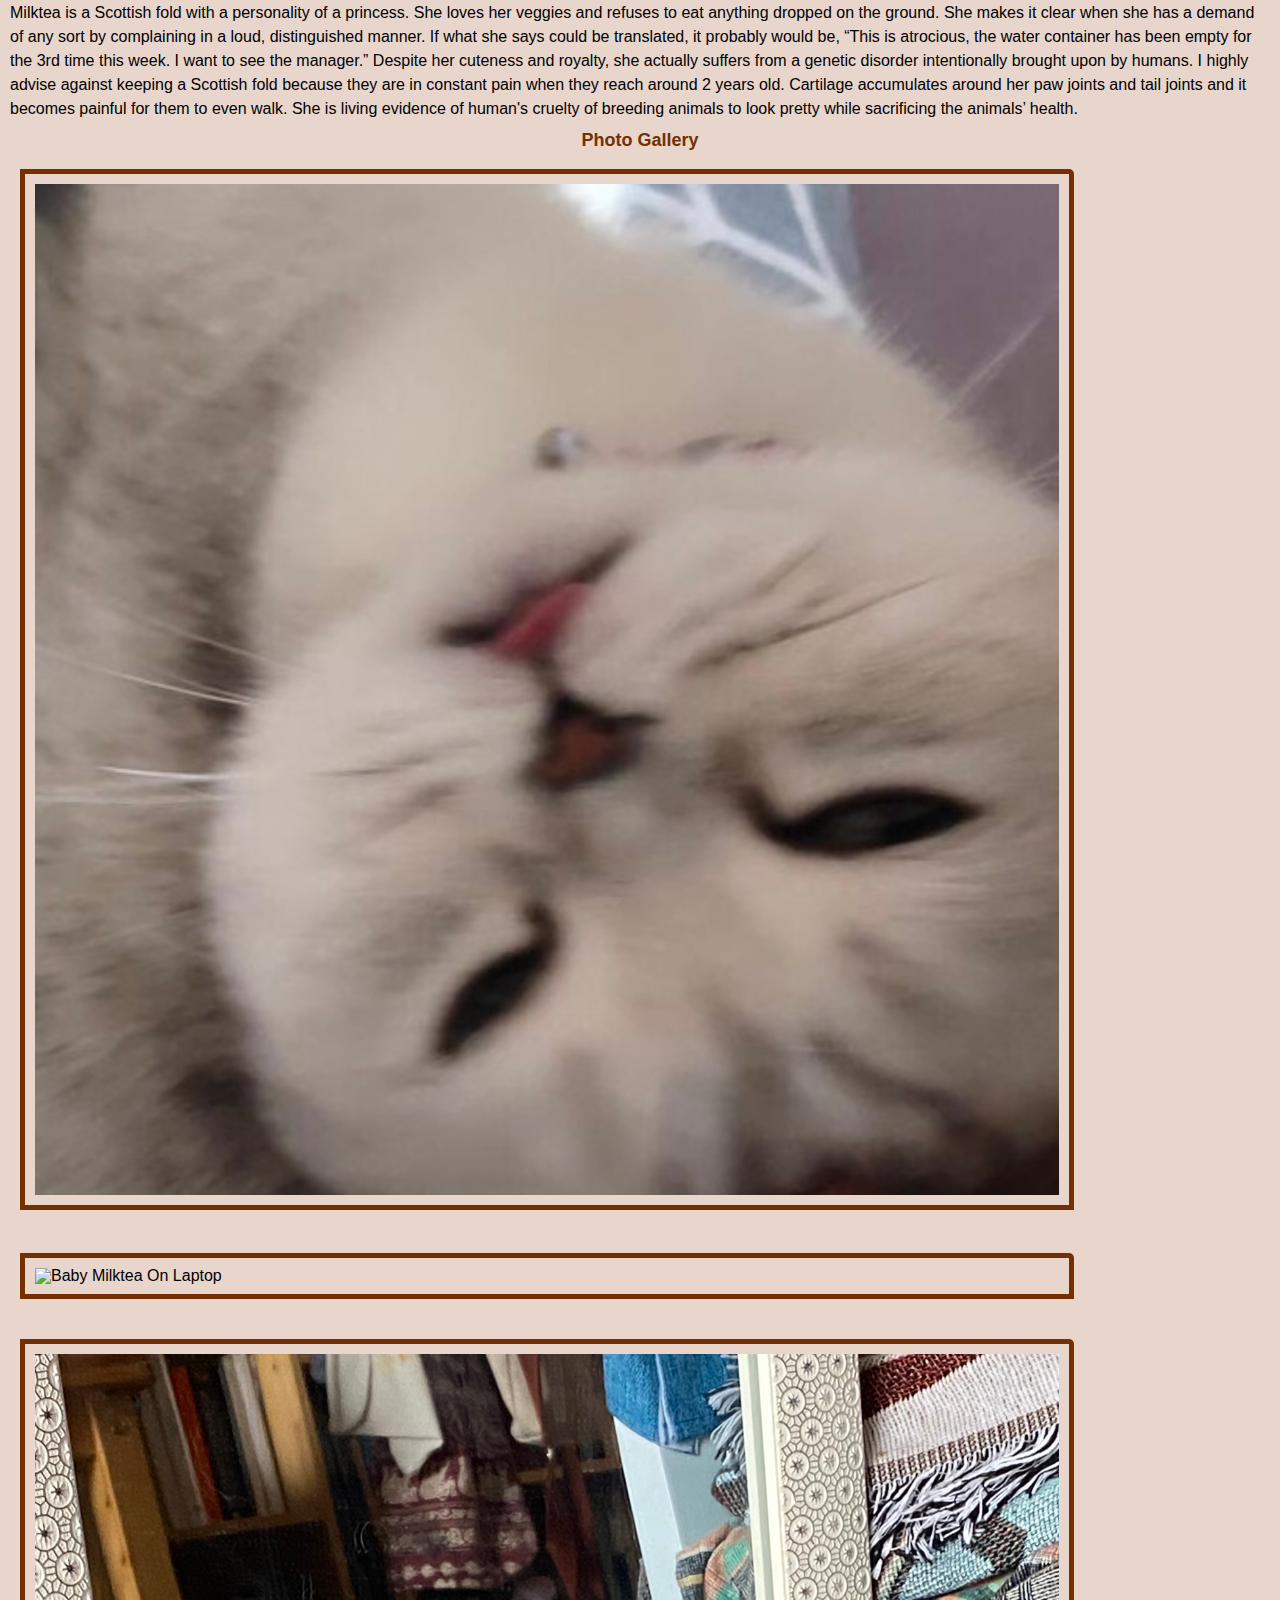
==== commit 7b78e717: "Update index.html" ====
--- a/index.html
+++ b/index.html
@@ -5,6 +5,8 @@
     <meta name="viewport" content="width=device-width, initial-scale=1.0">
     <link rel="stylesheet" href="css/html5reset.css">
     <link rel="stylesheet" href="css/style.css">
+    <link rel="stylesheet" href="https://fonts.googleapis.com/css?family=Agbalumo">
+
     <title>Common Project</title>
 </head>
 <body id="pet">
@@ -16,7 +18,7 @@
         <li><a href = "recipes.html">Recipes</a></li>
     </ul>
     </div> 
-    <div class = "nav2">
+    <div class = "sub-nav">
         <ul>
             <li><a class= "links" href="#bacon"> Bacon Q Dog </a> </li>
             <li> <a class= "links" href="#cheeto"> Cheeto </a> </li>
@@ -30,17 +32,18 @@
     </div>
 
     <main>
-        <h1>PETS!</h1>
+        <h1>Pets!</h1>
         <div id="bacon">
-            <br>
+      
             <h2>Bacon Q Dog</h2>
             <img class="big" src="images/bacon.jpg" width = "400" alt="Brown labradoodle wearing colorful lei">
 
-            <p>Bacon Q. Dog is a 9yr old labradoodle. He prefers to spend his days lounging among the three different beds/couches that his family has gifted him. He enjoys a walk or two around the neighborhood, as long as he can pretend that he doesn't see any of the other animals to avoid the embarrassment of not wanting to admit he has no wolf-like skills in chasing them.</p> 
-            <P>At night just as the rest of the family is ready to relax, Bacon suddenly wants to release all of his energy. He will place his toys on a mini couch and frantically drag the couch around, giving his toys "a ride." There is also a lot of rolling. Lots and lots of rolling.</P>
+            <p>Bacon Q. Dog is a 9yr old labradoodle. He prefers to spend his days lounging among the three different beds/couches that his family has gifted him. 
+                He enjoys a walk or two around the neighborhood, as long as he can pretend that he doesn't see any of the other animals to avoid the embarrassment of not wanting to admit he has no wolf-like skills in chasing them. 
+                At night just as the rest of the family is ready to relax, Bacon suddenly wants to release all of his energy. He will place his toys on a mini couch and frantically drag the couch around, giving his toys "a ride." There is also a lot of rolling. Lots and lots of rolling.</P>
             <h3>Photo Gallery</h3>
 
-            <div class = "container2">
+            <div class = "container-pet">
                 <img src="images/bacon_bandana.JPG" width ="200" alt = "Brown labradoodle wearing an orange bandana">
                 <img src="images/bacon_graduation.JPG"  width ="200" alt="Small labradoodle puppy wearing a graduation cap and gown">
                 <video width="200"  controls>
@@ -64,10 +67,10 @@
             <h2>Cheeto (Chicken)</h2>
 
             <img class="big" src="images/cheeto_cattree.jpg" width = "400" alt="Orange cat hanging paws off a cat tower">
-            <p>Cheeto is a cat who likes to eat a lot and play a lot. He has an obsession with his grandpa (human) and tries to get outside every single day. If he is not causing problems, he is usually hiding in a seven foot tall cat tree and sleeping. </p> 
-            <P>Another name for Cheeto is Chicken, because sometimes he sits very scrunched up and ends up looking like a rotisserie chicken. He was nicknamed this by one of his friends, and now he understands it as his own name. He is about six years old and still acts like a younger cat, despite being middle-aged.             </P>
+            <p>Cheeto is a cat who likes to eat a lot and play a lot. He has an obsession with his grandpa (human) and tries to get outside every single day. If he is not causing problems, he is usually hiding in a seven foot tall cat tree and sleeping. 
+                Another name for Cheeto is Chicken, because sometimes he sits very scrunched up and ends up looking like a rotisserie chicken. He was nicknamed this by one of his friends, and now he understands it as his own name. He is about six years old and still acts like a younger cat, despite being middle-aged.             </P>
             <h3>Photo Gallery</h3>
-            <div class = "container2">
+            <div class = "container-pet">
             <img src="images/cheeto_carpet.jpg" width ="200" alt = "Cheeto laying sideways on the carpet">
             <img src="images/cheeto_moon.jpg"  width ="200" alt="Cheeto lying in the sun in a half moon crescent shape">
             <img src="images/cheeto_boxes.jpg"  width ="200" alt="Cheeto lying on boxes with one leg hanging off">
@@ -92,11 +95,10 @@
                 She loves her veggies and refuses to eat anything dropped on the ground. 
                 She makes it clear when she has a demand of any sort by complaining in a loud, distinguished manner. 
                 If what she says could be translated, it probably would be, “This is atrocious, the water container has been empty for the 3rd time this week. I want to see the manager.”
-            </p> 
-            <P>Despite her cuteness and royalty, she actually suffers from a genetic disorder intentionally brought upon by humans. I highly advise against keeping a Scottish fold because they are in constant pain when they reach around 2 years old. Cartilage accumulates around her paw joints and tail joints and it becomes painful for them to even walk. She is living evidence of human's cruelty of breeding animals to look pretty while sacrificing the animals’ health. </P>
+            Despite her cuteness and royalty, she actually suffers from a genetic disorder intentionally brought upon by humans. I highly advise against keeping a Scottish fold because they are in constant pain when they reach around 2 years old. Cartilage accumulates around her paw joints and tail joints and it becomes painful for them to even walk. She is living evidence of human's cruelty of breeding animals to look pretty while sacrificing the animals’ health. </P>
             <h3>Photo Gallery</h3>
             
-            <div class="container2"> 
+            <div class="container-pet"> 
                 <img src="images/Milktea_comfy.jpg" width ="200" alt = "Milktea enjoying a good massage">
                 <img src="images/Milktea_laptop.jpg "  width ="200" alt="Baby Milktea On Laptop" >
                 <img src="images/Milktea_mirror.jpeg"  width ="200" alt="Milktea sighing at mirror">
@@ -121,14 +123,12 @@
             <img class="big" width="400" src="images/Leo_primary_photo.jpg" alt="Guinea pig doing his best to smile for the camera">
             <p>
                 Guinea pigs are a naturally energetic animal, who spend up to 20 hours a day awake. Despite being awake for long periods of time, they naturally hide in their habitats, and can be difficult to see in their inclosures.  Guinea pigs naturally are social creatures that enjoy socializing with other guinea pigs, in the wild they form packs of five to ten.
-            </p>
-            <p>
                 Leo is a half-lazy, half-lively guinea pig that either likes to run around on the floor, doing tiny hops, or likes to lay down in the cage for hours at a time nibbling at hay. His favorite hobby is eating, and he can tell whenever someone is about to give good to him by waiting at the end of the cardboard box patio he has attached to his cage.
             </p>
             <h3>
                 Photo Gallery
             </h3>
-            <div class="container2"> 
+            <div class="container-pet"> 
             <img width="200" src="images/Leo_greens.jpg" alt="Leo enjoying leafy greens">
             <img width="200" src="images/Leo_run.jpg" alt="Leo running across his cage as fast as he can.">
             <img width="200" src="images/Leo_smile.jpg" alt="Leo smiling for the camera.">
@@ -152,14 +152,13 @@
             <img class="big" width="400" src="images/Jax.jpg" alt="A black and white kitten sitting down and wearing a yellow collar.">
             <p>
                 Jax is a kitten, about five months old that I found this summer at a gas station while traveling to Marquette, Michigan. He was scared and malnourished, crying in the parking lot. I took him with me and after some healthy meals and a trip to the vet he is doing great!
-            </p>
-            <p>
+
                 My roommates and I just recently moved and Jax has been having a hard time getting used to the large house since we were previously living in a small apartment. Jax is incredibly playful and loves to run around, but when he is sleepy he is happy to be held. 
             </p>
             <h3>
                 Photo Gallery
             </h3>
-            <div class="container2"> 
+            <div class="container-pet"> 
             <img width="200" src="images/JaxandMax.jpg" alt="Black and white kitten standing on the driver’s arm while on a road trip.">
             <img width="200" src="images/JaxHarlowLake.jpg" alt="Black and white kitten on a leash standing on a rock above a lake.">
             <img width="200" src="images/JaxSleeping.jpg" alt="Black and white kitten sleeping on a windowsill.">
